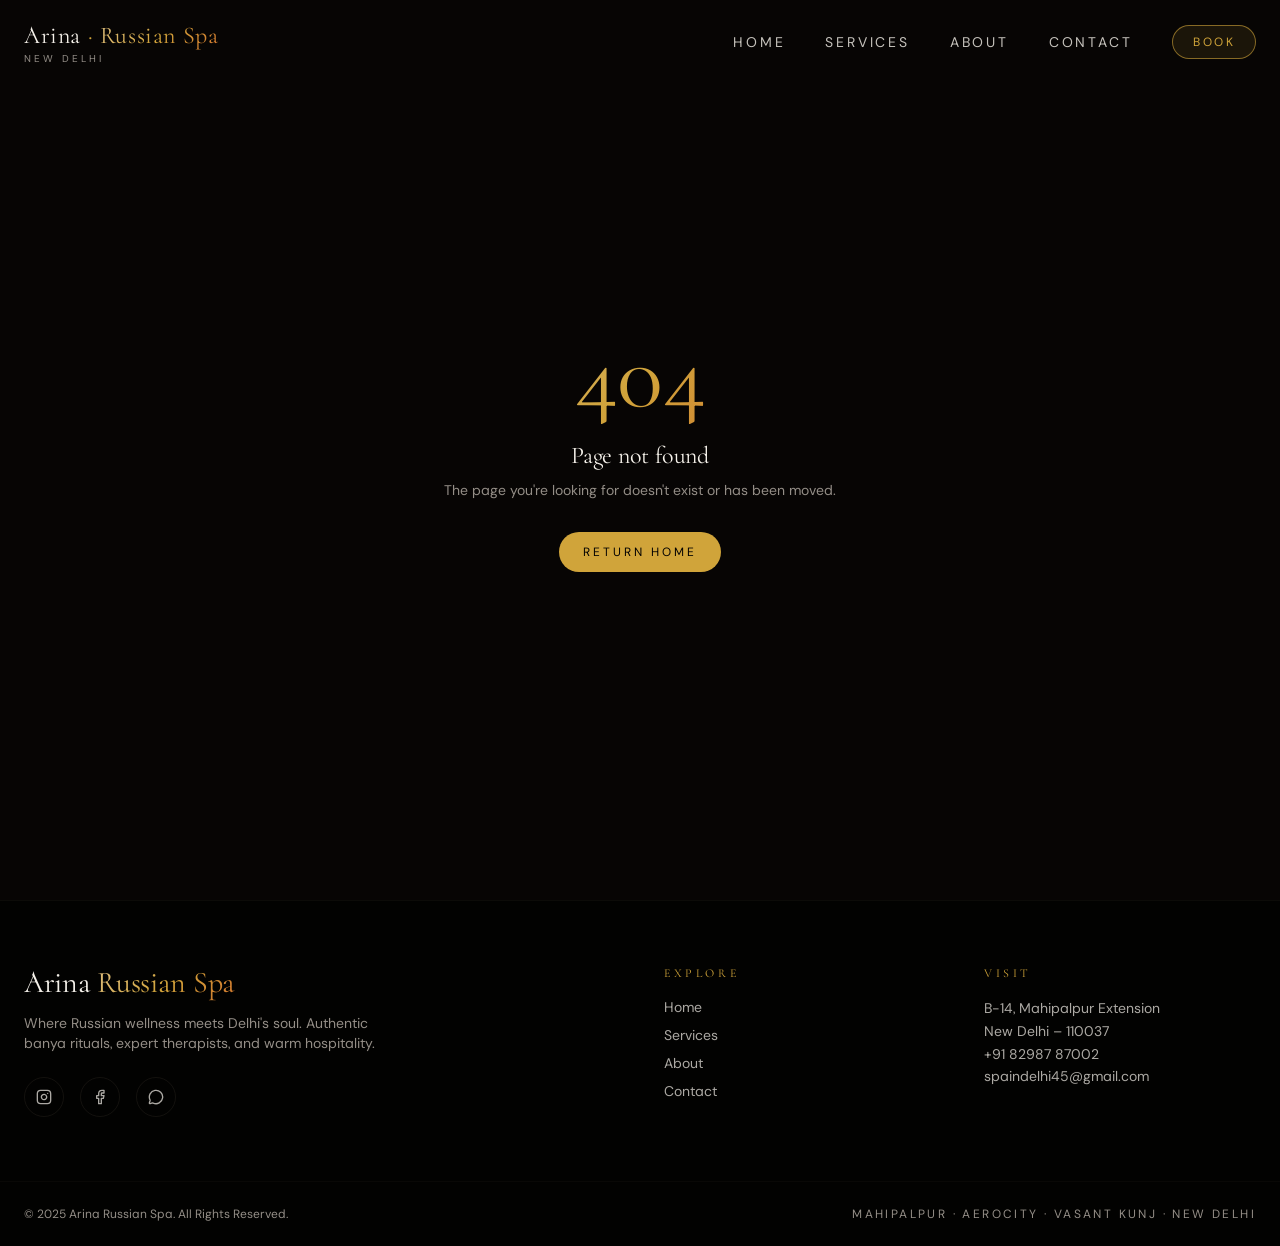
==== index.html @ 62eb3001 "Add files via upload" ====
<!DOCTYPE html>
<html lang="en" className="dark">
  <head>
    <meta charset="UTF-8" />
    <meta name="viewport" content="width=device-width, initial-scale=1.0" />
    <title>Arina Russian Spa | Best Spa in Gurgaon, Delhi, Lajpat Nagar, Aerocity & Mahipalpur</title>
    <meta name="description" content="Arina Russian Spa offers premium relaxation and massage therapy. Visit us for the best spa experience in Gurgaon, Delhi, Lajpat Nagar, Aerocity, and Mahipalpur. Book your session today." />
    <meta name="keywords" content="Spa in Gurgaon, Spa in Delhi, Spa in Lajpat Nagar, Spa in Aerocity, Spa in Mahipalpur, Russian Spa Delhi, Best Spa Gurgaon, Luxury Spa" />
    <meta property="og:title" content="Arina Russian Spa | Best Spa in Gurgaon, Delhi, Lajpat Nagar, Aerocity & Mahipalpur" />
    <meta property="og:description" content="Arina Russian Spa offers premium relaxation and massage therapy. Visit us for the best spa experience in Gurgaon, Delhi, Lajpat Nagar, Aerocity, and Mahipalpur. Book your session today." />
    <meta property="og:url" content="https://arinarussianspa.com" />
    <meta property="og:type" content="website" />
    <link rel="canonical" href="https://arinarussianspa.com/" />
    <meta name="author" content="Arina Russian Spa" />
    <link rel="preconnect" href="https://fonts.googleapis.com" />
    <link rel="preconnect" href="https://fonts.gstatic.com" crossorigin="anonymous" />
    <script type="application/ld+json">
    {
      "@context": "https://schema.org",
      "@type": "DaySpa",
      "name": "Arina Russian Spa",
      "url": "https://arinarussianspa.com",
      "logo": "https://arinarussianspa.com/logo.png",
      "image": "https://arinarussianspa.com/spa-image.jpg",
      "description": "Arina Russian Spa offers premium relaxation and massage therapy. Visit us for the best spa experience in Gurgaon, Delhi, Lajpat Nagar, Aerocity, and Mahipalpur.",
      "telephone": "+91-8298787002",
      "address": {
        "@type": "PostalAddress",
        "streetAddress": "B-14, Mahipalpur Extension",
        "addressLocality": "Mahipalpur",
        "addressRegion": "Delhi",
        "postalCode": "110037",
        "addressCountry": "IN"
      },
      "geo": {
        "@type": "GeoCoordinates",
        "latitude": "28.5476",
        "longitude": "77.1276"
      },
      "openingHours": "Mo-Su 10:00-22:00",
      "priceRange": "₹₹",
      "sameAs": [
        "https://www.facebook.com/arinarussianspa",
        "https://www.instagram.com/arinarussianspa"
      ],
      "areaServed": ["Gurgaon", "Delhi", "Lajpat Nagar", "Aerocity", "Mahipalpur"],
      "serviceType": ["Swedish Massage", "Deep Tissue Massage", "Russian Massage", "Aromatherapy", "Couple Massage"]
    }
    </script>
    <script type="module" crossorigin src="/assets/main--KN8gH71.js"></script>
    <link rel="stylesheet" crossorigin href="/assets/main-CPyEKlVS.css">
  </head>
  <body class="dark">
    <div id="app"></div>
  </body>
</html>
---- assets/main-CPyEKlVS.css ----
@import"https://fonts.googleapis.com/css2?family=Cormorant+Garamond:wght@300;400;500;600;700&family=DM+Sans:wght@300;400;500;600&display=swap";@layer components;@layer properties{@supports (((-webkit-hyphens:none)) and (not (margin-trim:inline))) or ((-moz-orient:inline) and (not (color:rgb(from red r g b)))){*,:before,:after,::backdrop{--tw-translate-x:0;--tw-translate-y:0;--tw-translate-z:0;--tw-rotate-x:initial;--tw-rotate-y:initial;--tw-rotate-z:initial;--tw-skew-x:initial;--tw-skew-y:initial;--tw-space-y-reverse:0;--tw-space-x-reverse:0;--tw-border-style:solid;--tw-gradient-position:initial;--tw-gradient-from:#0000;--tw-gradient-via:#0000;--tw-gradient-to:#0000;--tw-gradient-stops:initial;--tw-gradient-via-stops:initial;--tw-gradient-from-position:0%;--tw-gradient-via-position:50%;--tw-gradient-to-position:100%;--tw-leading:initial;--tw-font-weight:initial;--tw-tracking:initial;--tw-ordinal:initial;--tw-slashed-zero:initial;--tw-numeric-figure:initial;--tw-numeric-spacing:initial;--tw-numeric-fraction:initial;--tw-shadow:0 0 #0000;--tw-shadow-color:initial;--tw-shadow-alpha:100%;--tw-inset-shadow:0 0 #0000;--tw-inset-shadow-color:initial;--tw-inset-shadow-alpha:100%;--tw-ring-color:initial;--tw-ring-shadow:0 0 #0000;--tw-inset-ring-color:initial;--tw-inset-ring-shadow:0 0 #0000;--tw-ring-inset:initial;--tw-ring-offset-width:0px;--tw-ring-offset-color:#fff;--tw-ring-offset-shadow:0 0 #0000;--tw-outline-style:solid;--tw-blur:initial;--tw-brightness:initial;--tw-contrast:initial;--tw-grayscale:initial;--tw-hue-rotate:initial;--tw-invert:initial;--tw-opacity:initial;--tw-saturate:initial;--tw-sepia:initial;--tw-drop-shadow:initial;--tw-drop-shadow-color:initial;--tw-drop-shadow-alpha:100%;--tw-drop-shadow-size:initial;--tw-backdrop-blur:initial;--tw-backdrop-brightness:initial;--tw-backdrop-contrast:initial;--tw-backdrop-grayscale:initial;--tw-backdrop-hue-rotate:initial;--tw-backdrop-invert:initial;--tw-backdrop-opacity:initial;--tw-backdrop-saturate:initial;--tw-backdrop-sepia:initial;--tw-duration:initial;--tw-ease:initial;--tw-content:"";--tw-animation-delay:0s;--tw-animation-direction:normal;--tw-animation-duration:initial;--tw-animation-fill-mode:none;--tw-animation-iteration-count:1;--tw-enter-blur:0;--tw-enter-opacity:1;--tw-enter-rotate:0;--tw-enter-scale:1;--tw-enter-translate-x:0;--tw-enter-translate-y:0;--tw-exit-blur:0;--tw-exit-opacity:1;--tw-exit-rotate:0;--tw-exit-scale:1;--tw-exit-translate-x:0;--tw-exit-translate-y:0}}}@layer theme{:root,:host{--font-sans:"DM Sans", sans-serif;--font-mono:ui-monospace, SFMono-Regular, Menlo, Monaco, Consolas, "Liberation Mono", "Courier New", monospace;--color-black:#000;--spacing:.25rem;--container-xs:20rem;--container-sm:24rem;--container-md:28rem;--container-lg:32rem;--container-xl:36rem;--container-2xl:42rem;--container-3xl:48rem;--container-5xl:64rem;--container-6xl:72rem;--container-7xl:80rem;--text-xs:.75rem;--text-xs--line-height:calc(1 / .75);--text-sm:.875rem;--text-sm--line-height:calc(1.25 / .875);--text-base:1rem;--text-base--line-height: 1.5 ;--text-lg:1.125rem;--text-lg--line-height:calc(1.75 / 1.125);--text-xl:1.25rem;--text-xl--line-height:calc(1.75 / 1.25);--text-2xl:1.5rem;--text-2xl--line-height:calc(2 / 1.5);--text-3xl:1.875rem;--text-3xl--line-height: 1.2 ;--text-4xl:2.25rem;--text-4xl--line-height:calc(2.5 / 2.25);--text-5xl:3rem;--text-5xl--line-height:1;--text-6xl:3.75rem;--text-6xl--line-height:1;--text-7xl:4.5rem;--text-7xl--line-height:1;--text-8xl:6rem;--text-8xl--line-height:1;--font-weight-normal:400;--font-weight-medium:500;--font-weight-semibold:600;--font-weight-bold:700;--tracking-tight:-.025em;--tracking-wide:.025em;--tracking-widest:.1em;--leading-tight:1.25;--leading-snug:1.375;--leading-relaxed:1.625;--ease-in-out:cubic-bezier(.4, 0, .2, 1);--animate-pulse:pulse 2s cubic-bezier(.4, 0, .6, 1) infinite;--blur-md:12px;--blur-xl:24px;--aspect-video:16 / 9;--default-transition-duration:.15s;--default-transition-timing-function:cubic-bezier(.4, 0, .2, 1);--default-font-family:"DM Sans", sans-serif;--default-mono-font-family:var(--font-mono);--font-display:"Cormorant Garamond", serif;--color-background:var(--background);--color-foreground:var(--foreground);--color-border:var(--border)}}@layer base{*,:after,:before,::backdrop{box-sizing:border-box;border:0 solid;margin:0;padding:0}::file-selector-button{box-sizing:border-box;border:0 solid;margin:0;padding:0}html,:host{-webkit-text-size-adjust:100%;tab-size:4;line-height:1.5;font-family:var(--default-font-family,ui-sans-serif, system-ui, sans-serif, "Apple Color Emoji", "Segoe UI Emoji", "Segoe UI Symbol", "Noto Color Emoji");font-feature-settings:var(--default-font-feature-settings,normal);font-variation-settings:var(--default-font-variation-settings,normal);-webkit-tap-highlight-color:transparent}hr{height:0;color:inherit;border-top-width:1px}abbr:where([title]){-webkit-text-decoration:underline dotted;text-decoration:underline dotted}h1,h2,h3,h4,h5,h6{font-size:inherit;font-weight:inherit}a{color:inherit;-webkit-text-decoration:inherit;text-decoration:inherit}b,strong{font-weight:bolder}code,kbd,samp,pre{font-family:var(--default-mono-font-family,ui-monospace, SFMono-Regular, Menlo, Monaco, Consolas, "Liberation Mono", "Courier New", monospace);font-feature-settings:var(--default-mono-font-feature-settings,normal);font-variation-settings:var(--default-mono-font-variation-settings,normal);font-size:1em}small{font-size:80%}sub,sup{vertical-align:baseline;font-size:75%;line-height:0;position:relative}sub{bottom:-.25em}sup{top:-.5em}table{text-indent:0;border-color:inherit;border-collapse:collapse}:-moz-focusring{outline:auto}progress{vertical-align:baseline}summary{display:list-item}ol,ul,menu{list-style:none}img,svg,video,canvas,audio,iframe,embed,object{vertical-align:middle;display:block}img,video{max-width:100%;height:auto}button,input,select,optgroup,textarea{font:inherit;font-feature-settings:inherit;font-variation-settings:inherit;letter-spacing:inherit;color:inherit;opacity:1;background-color:#0000;border-radius:0}::file-selector-button{font:inherit;font-feature-settings:inherit;font-variation-settings:inherit;letter-spacing:inherit;color:inherit;opacity:1;background-color:#0000;border-radius:0}:where(select:is([multiple],[size])) optgroup{font-weight:bolder}:where(select:is([multiple],[size])) optgroup option{padding-inline-start:20px}::file-selector-button{margin-inline-end:4px}::placeholder{opacity:1}@supports (not ((-webkit-appearance:-apple-pay-button))) or (contain-intrinsic-size:1px){::placeholder{color:currentColor}@supports (color:color-mix(in lab,red,red)){::placeholder{color:color-mix(in oklab,currentcolor 50%,transparent)}}}textarea{resize:vertical}::-webkit-search-decoration{-webkit-appearance:none}::-webkit-date-and-time-value{min-height:1lh;text-align:inherit}::-webkit-datetime-edit{display:inline-flex}::-webkit-datetime-edit-fields-wrapper{padding:0}::-webkit-datetime-edit{padding-block:0}::-webkit-datetime-edit-year-field{padding-block:0}::-webkit-datetime-edit-month-field{padding-block:0}::-webkit-datetime-edit-day-field{padding-block:0}::-webkit-datetime-edit-hour-field{padding-block:0}::-webkit-datetime-edit-minute-field{padding-block:0}::-webkit-datetime-edit-second-field{padding-block:0}::-webkit-datetime-edit-millisecond-field{padding-block:0}::-webkit-datetime-edit-meridiem-field{padding-block:0}::-webkit-calendar-picker-indicator{line-height:1}:-moz-ui-invalid{box-shadow:none}button,input:where([type=button],[type=reset],[type=submit]){appearance:button}::file-selector-button{appearance:button}::-webkit-inner-spin-button{height:auto}::-webkit-outer-spin-button{height:auto}[hidden]:where(:not([hidden=until-found])){display:none!important}*{border-color:var(--color-border)}html{scroll-behavior:smooth}body{background-color:var(--color-background);color:var(--color-foreground);font-family:var(--font-sans);font-feature-settings:"ss01","ss02";-webkit-font-smoothing:antialiased}h1,h2,h3,h4,h5,h6{font-family:var(--font-display);letter-spacing:-.01em;font-weight:400}}@layer utilities{.pointer-events-none{pointer-events:none}.invisible{visibility:hidden}.sr-only{clip-path:inset(50%);white-space:nowrap;border-width:0;width:1px;height:1px;margin:-1px;padding:0;position:absolute;overflow:hidden}.absolute{position:absolute}.fixed{position:fixed}.relative{position:relative}.inset-0{inset:calc(var(--spacing) * 0)}.inset-x-0{inset-inline:calc(var(--spacing) * 0)}.inset-y-0{inset-block:calc(var(--spacing) * 0)}.start{inset-inline-start:var(--spacing)}.-top-12{top:calc(var(--spacing) * -12)}.top-0{top:calc(var(--spacing) * 0)}.top-1\.5{top:calc(var(--spacing) * 1.5)}.top-1\/2{top:50%}.top-3\.5{top:calc(var(--spacing) * 3.5)}.top-4{top:calc(var(--spacing) * 4)}.top-\[1px\]{top:1px}.top-\[50\%\]{top:50%}.top-\[60\%\]{top:60%}.top-full{top:100%}.-right-6{right:calc(var(--spacing) * -6)}.-right-12{right:calc(var(--spacing) * -12)}.right-0{right:calc(var(--spacing) * 0)}.right-1{right:calc(var(--spacing) * 1)}.right-2{right:calc(var(--spacing) * 2)}.right-3{right:calc(var(--spacing) * 3)}.right-4{right:calc(var(--spacing) * 4)}.-bottom-6{bottom:calc(var(--spacing) * -6)}.-bottom-12{bottom:calc(var(--spacing) * -12)}.bottom-0{bottom:calc(var(--spacing) * 0)}.bottom-8{bottom:calc(var(--spacing) * 8)}.-left-12{left:calc(var(--spacing) * -12)}.left-0{left:calc(var(--spacing) * 0)}.left-1\/2{left:50%}.left-2{left:calc(var(--spacing) * 2)}.left-\[50\%\]{left:50%}.z-10{z-index:10}.z-20{z-index:20}.z-50{z-index:50}.z-\[1\]{z-index:1}.z-\[60\]{z-index:60}.-mx-1{margin-inline:calc(var(--spacing) * -1)}.-mx-6{margin-inline:calc(var(--spacing) * -6)}.mx-2{margin-inline:calc(var(--spacing) * 2)}.mx-3\.5{margin-inline:calc(var(--spacing) * 3.5)}.mx-auto{margin-inline:auto}.my-0\.5{margin-block:calc(var(--spacing) * .5)}.my-1{margin-block:calc(var(--spacing) * 1)}.-mt-4{margin-top:calc(var(--spacing) * -4)}.mt-0\.5{margin-top:calc(var(--spacing) * .5)}.mt-1{margin-top:calc(var(--spacing) * 1)}.mt-1\.5{margin-top:calc(var(--spacing) * 1.5)}.mt-2{margin-top:calc(var(--spacing) * 2)}.mt-3{margin-top:calc(var(--spacing) * 3)}.mt-4{margin-top:calc(var(--spacing) * 4)}.mt-5{margin-top:calc(var(--spacing) * 5)}.mt-6{margin-top:calc(var(--spacing) * 6)}.mt-8{margin-top:calc(var(--spacing) * 8)}.mt-10{margin-top:calc(var(--spacing) * 10)}.mt-16{margin-top:calc(var(--spacing) * 16)}.mt-20{margin-top:calc(var(--spacing) * 20)}.mt-24{margin-top:calc(var(--spacing) * 24)}.mt-auto{margin-top:auto}.mr-2{margin-right:calc(var(--spacing) * 2)}.mb-1{margin-bottom:calc(var(--spacing) * 1)}.mb-2{margin-bottom:calc(var(--spacing) * 2)}.mb-4{margin-bottom:calc(var(--spacing) * 4)}.mb-6{margin-bottom:calc(var(--spacing) * 6)}.-ml-4{margin-left:calc(var(--spacing) * -4)}.ml-1{margin-left:calc(var(--spacing) * 1)}.ml-auto{margin-left:auto}.block{display:block}.flex{display:flex}.grid{display:grid}.hidden{display:none}.inline-flex{display:inline-flex}.table{display:table}.aspect-square{aspect-ratio:1}.aspect-video{aspect-ratio:var(--aspect-video)}.size-\(--cell-size\){width:var(--cell-size);height:var(--cell-size)}.size-4{width:calc(var(--spacing) * 4);height:calc(var(--spacing) * 4)}.h-\(--cell-size\){height:var(--cell-size)}.h-1\.5{height:calc(var(--spacing) * 1.5)}.h-2{height:calc(var(--spacing) * 2)}.h-2\.5{height:calc(var(--spacing) * 2.5)}.h-3{height:calc(var(--spacing) * 3)}.h-3\.5{height:calc(var(--spacing) * 3.5)}.h-4{height:calc(var(--spacing) * 4)}.h-5{height:calc(var(--spacing) * 5)}.h-7{height:calc(var(--spacing) * 7)}.h-8{height:calc(var(--spacing) * 8)}.h-9{height:calc(var(--spacing) * 9)}.h-10{height:calc(var(--spacing) * 10)}.h-12{height:calc(var(--spacing) * 12)}.h-14{height:calc(var(--spacing) * 14)}.h-16{height:calc(var(--spacing) * 16)}.h-\[1px\]{height:1px}.h-\[2px\]{height:2px}.h-\[640px\]{height:640px}.h-\[var\(--radix-navigation-menu-viewport-height\)\]{height:var(--radix-navigation-menu-viewport-height)}.h-\[var\(--radix-select-trigger-height\)\]{height:var(--radix-select-trigger-height)}.h-auto{height:auto}.h-full{height:100%}.h-px{height:1px}.h-svh{height:100svh}.max-h-\(--radix-context-menu-content-available-height\){max-height:var(--radix-context-menu-content-available-height)}.max-h-\(--radix-select-content-available-height\){max-height:var(--radix-select-content-available-height)}.max-h-40{max-height:calc(var(--spacing) * 40)}.max-h-\[300px\]{max-height:300px}.max-h-\[var\(--radix-dropdown-menu-content-available-height\)\]{max-height:var(--radix-dropdown-menu-content-available-height)}.min-h-0{min-height:calc(var(--spacing) * 0)}.min-h-\[60px\]{min-height:60px}.min-h-\[320px\]{min-height:320px}.min-h-screen{min-height:100vh}.min-h-svh{min-height:100svh}.w-\(--cell-size\){width:var(--cell-size)}.w-\(--sidebar-width\){width:var(--sidebar-width)}.w-0{width:calc(var(--spacing) * 0)}.w-1{width:calc(var(--spacing) * 1)}.w-2{width:calc(var(--spacing) * 2)}.w-2\.5{width:calc(var(--spacing) * 2.5)}.w-3{width:calc(var(--spacing) * 3)}.w-3\.5{width:calc(var(--spacing) * 3.5)}.w-3\/4{width:75%}.w-4{width:calc(var(--spacing) * 4)}.w-5{width:calc(var(--spacing) * 5)}.w-7{width:calc(var(--spacing) * 7)}.w-8{width:calc(var(--spacing) * 8)}.w-9{width:calc(var(--spacing) * 9)}.w-10{width:calc(var(--spacing) * 10)}.w-12{width:calc(var(--spacing) * 12)}.w-14{width:calc(var(--spacing) * 14)}.w-16{width:calc(var(--spacing) * 16)}.w-32{width:calc(var(--spacing) * 32)}.w-64{width:calc(var(--spacing) * 64)}.w-72{width:calc(var(--spacing) * 72)}.w-\[1px\]{width:1px}.w-\[85vw\]{width:85vw}.w-\[100px\]{width:100px}.w-auto{width:auto}.w-fit{width:fit-content}.w-full{width:100%}.w-max{width:max-content}.w-px{width:1px}.max-w-\(--skeleton-width\){max-width:var(--skeleton-width)}.max-w-2xl{max-width:var(--container-2xl)}.max-w-3xl{max-width:var(--container-3xl)}.max-w-5xl{max-width:var(--container-5xl)}.max-w-6xl{max-width:var(--container-6xl)}.max-w-7xl{max-width:var(--container-7xl)}.max-w-lg{max-width:var(--container-lg)}.max-w-max{max-width:max-content}.max-w-md{max-width:var(--container-md)}.max-w-sm{max-width:var(--container-sm)}.max-w-xl{max-width:var(--container-xl)}.max-w-xs{max-width:var(--container-xs)}.min-w-\(--cell-size\){min-width:var(--cell-size)}.min-w-0{min-width:calc(var(--spacing) * 0)}.min-w-5{min-width:calc(var(--spacing) * 5)}.min-w-8{min-width:calc(var(--spacing) * 8)}.min-w-9{min-width:calc(var(--spacing) * 9)}.min-w-10{min-width:calc(var(--spacing) * 10)}.min-w-\[8rem\]{min-width:8rem}.min-w-\[12rem\]{min-width:12rem}.min-w-\[var\(--radix-select-trigger-width\)\]{min-width:var(--radix-select-trigger-width)}.flex-1{flex:1}.shrink-0{flex-shrink:0}.grow{flex-grow:1}.grow-0{flex-grow:0}.basis-full{flex-basis:100%}.caption-bottom{caption-side:bottom}.border-collapse{border-collapse:collapse}.origin-\(--radix-context-menu-content-transform-origin\){transform-origin:var(--radix-context-menu-content-transform-origin)}.origin-\(--radix-dropdown-menu-content-transform-origin\){transform-origin:var(--radix-dropdown-menu-content-transform-origin)}.origin-\(--radix-hover-card-content-transform-origin\){transform-origin:var(--radix-hover-card-content-transform-origin)}.origin-\(--radix-menubar-content-transform-origin\){transform-origin:var(--radix-menubar-content-transform-origin)}.origin-\(--radix-popover-content-transform-origin\){transform-origin:var(--radix-popover-content-transform-origin)}.origin-\(--radix-select-content-transform-origin\){transform-origin:var(--radix-select-content-transform-origin)}.origin-\(--radix-tooltip-content-transform-origin\){transform-origin:var(--radix-tooltip-content-transform-origin)}.origin-left{transform-origin:0}.-translate-x-1\/2{--tw-translate-x: -50% ;translate:var(--tw-translate-x) var(--tw-translate-y)}.-translate-x-px{--tw-translate-x:-1px;translate:var(--tw-translate-x) var(--tw-translate-y)}.translate-x-\[-50\%\]{--tw-translate-x:-50%;translate:var(--tw-translate-x) var(--tw-translate-y)}.translate-x-px{--tw-translate-x:1px;translate:var(--tw-translate-x) var(--tw-translate-y)}.-translate-y-1\/2{--tw-translate-y: -50% ;translate:var(--tw-translate-x) var(--tw-translate-y)}.translate-y-\[-50\%\]{--tw-translate-y:-50%;translate:var(--tw-translate-x) var(--tw-translate-y)}.rotate-45{rotate:45deg}.rotate-90{rotate:90deg}.transform{transform:var(--tw-rotate-x,) var(--tw-rotate-y,) var(--tw-rotate-z,) var(--tw-skew-x,) var(--tw-skew-y,)}.animate-\[fade-in_0\.9s_ease-out\]{animation:.9s ease-out fade-in}.animate-\[fade-in_1\.1s_ease-out_0\.3s_both\]{animation:1.1s ease-out .3s both fade-in}.animate-\[fade-in_1\.2s_ease-out_1\.1s_both\]{animation:1.2s ease-out 1.1s both fade-in}.animate-\[fade-in_1\.2s_ease-out_1s_both\]{animation:1.2s ease-out 1s both fade-in}.animate-\[fade-in_1s_ease-out_0\.1s_both\]{animation:1s ease-out .1s both fade-in}.animate-\[fade-in_1s_ease-out_0\.5s_both\]{animation:1s ease-out .5s both fade-in}.animate-\[fade-in_1s_ease-out_0\.6s_both\]{animation:1s ease-out .6s both fade-in}.animate-\[fade-in_1s_ease-out_0\.8s_both\]{animation:1s ease-out .8s both fade-in}.animate-\[fade-in_2s_ease-out_1\.2s_both\]{animation:2s ease-out 1.2s both fade-in}.animate-caret-blink{animation:1.25s ease-out infinite caret-blink}.animate-in{animation:enter var(--tw-animation-duration,var(--tw-duration,.15s))var(--tw-ease,ease)var(--tw-animation-delay,0s)var(--tw-animation-iteration-count,1)var(--tw-animation-direction,normal)var(--tw-animation-fill-mode,none)}.animate-pulse{animation:var(--animate-pulse)}.cursor-default{cursor:default}.cursor-pointer{cursor:pointer}.touch-none{touch-action:none}.list-none{list-style-type:none}.grid-cols-3{grid-template-columns:repeat(3,minmax(0,1fr))}.flex-col{flex-direction:column}.flex-col-reverse{flex-direction:column-reverse}.flex-row{flex-direction:row}.flex-wrap{flex-wrap:wrap}.place-content-center{place-content:center}.items-center{align-items:center}.items-end{align-items:flex-end}.items-start{align-items:flex-start}.items-stretch{align-items:stretch}.justify-between{justify-content:space-between}.justify-center{justify-content:center}.gap-1{gap:calc(var(--spacing) * 1)}.gap-1\.5{gap:calc(var(--spacing) * 1.5)}.gap-2{gap:calc(var(--spacing) * 2)}.gap-3{gap:calc(var(--spacing) * 3)}.gap-4{gap:calc(var(--spacing) * 4)}.gap-5{gap:calc(var(--spacing) * 5)}.gap-6{gap:calc(var(--spacing) * 6)}.gap-8{gap:calc(var(--spacing) * 8)}.gap-10{gap:calc(var(--spacing) * 10)}.gap-12{gap:calc(var(--spacing) * 12)}.gap-16{gap:calc(var(--spacing) * 16)}.gap-px{gap:1px}:where(.space-y-1\.5>:not(:last-child)){--tw-space-y-reverse:0;margin-block-start:calc(calc(var(--spacing) * 1.5) * var(--tw-space-y-reverse));margin-block-end:calc(calc(var(--spacing) * 1.5) * calc(1 - var(--tw-space-y-reverse)))}:where(.space-y-2>:not(:last-child)){--tw-space-y-reverse:0;margin-block-start:calc(calc(var(--spacing) * 2) * var(--tw-space-y-reverse));margin-block-end:calc(calc(var(--spacing) * 2) * calc(1 - var(--tw-space-y-reverse)))}:where(.space-y-4>:not(:last-child)){--tw-space-y-reverse:0;margin-block-start:calc(calc(var(--spacing) * 4) * var(--tw-space-y-reverse));margin-block-end:calc(calc(var(--spacing) * 4) * calc(1 - var(--tw-space-y-reverse)))}:where(.space-y-5>:not(:last-child)){--tw-space-y-reverse:0;margin-block-start:calc(calc(var(--spacing) * 5) * var(--tw-space-y-reverse));margin-block-end:calc(calc(var(--spacing) * 5) * calc(1 - var(--tw-space-y-reverse)))}:where(.space-x-1>:not(:last-child)){--tw-space-x-reverse:0;margin-inline-start:calc(calc(var(--spacing) * 1) * var(--tw-space-x-reverse));margin-inline-end:calc(calc(var(--spacing) * 1) * calc(1 - var(--tw-space-x-reverse)))}.overflow-auto{overflow:auto}.overflow-hidden{overflow:hidden}.overflow-x-auto{overflow-x:auto}.overflow-x-hidden{overflow-x:hidden}.overflow-y-auto{overflow-y:auto}.rounded-\[2px\]{border-radius:2px}.rounded-\[inherit\]{border-radius:inherit}.rounded-full{border-radius:3.40282e38px}.rounded-lg{border-radius:var(--radius)}.rounded-md{border-radius:calc(var(--radius) - 2px)}.rounded-none{border-radius:0}.rounded-sm{border-radius:calc(var(--radius) - 4px)}.rounded-xl{border-radius:calc(var(--radius) + 4px)}.rounded-t-\[10px\]{border-top-left-radius:10px;border-top-right-radius:10px}.rounded-l-md{border-top-left-radius:calc(var(--radius) - 2px);border-bottom-left-radius:calc(var(--radius) - 2px)}.rounded-tl-sm{border-top-left-radius:calc(var(--radius) - 4px)}.rounded-r-md{border-top-right-radius:calc(var(--radius) - 2px);border-bottom-right-radius:calc(var(--radius) - 2px)}.border{border-style:var(--tw-border-style);border-width:1px}.border-2{border-style:var(--tw-border-style);border-width:2px}.border-\[1\.5px\]{border-style:var(--tw-border-style);border-width:1.5px}.border-y{border-block-style:var(--tw-border-style);border-block-width:1px}.border-t{border-top-style:var(--tw-border-style);border-top-width:1px}.border-r{border-right-style:var(--tw-border-style);border-right-width:1px}.border-b{border-bottom-style:var(--tw-border-style);border-bottom-width:1px}.border-l{border-left-style:var(--tw-border-style);border-left-width:1px}.border-dashed{--tw-border-style:dashed;border-style:dashed}.border-\(--color-border\){border-color:var(--color-border)}.border-border,.border-border\/40{border-color:var(--border)}@supports (color:color-mix(in lab,red,red)){.border-border\/40{border-color:color-mix(in oklab,var(--border) 40%,transparent)}}.border-border\/50{border-color:var(--border)}@supports (color:color-mix(in lab,red,red)){.border-border\/50{border-color:color-mix(in oklab,var(--border) 50%,transparent)}}.border-border\/60{border-color:var(--border)}@supports (color:color-mix(in lab,red,red)){.border-border\/60{border-color:color-mix(in oklab,var(--border) 60%,transparent)}}.border-destructive\/50{border-color:var(--destructive)}@supports (color:color-mix(in lab,red,red)){.border-destructive\/50{border-color:color-mix(in oklab,var(--destructive) 50%,transparent)}}.border-gold,.border-gold\/30{border-color:var(--gold)}@supports (color:color-mix(in lab,red,red)){.border-gold\/30{border-color:color-mix(in oklab,var(--gold) 30%,transparent)}}.border-gold\/40{border-color:var(--gold)}@supports (color:color-mix(in lab,red,red)){.border-gold\/40{border-color:color-mix(in oklab,var(--gold) 40%,transparent)}}.border-gold\/50{border-color:var(--gold)}@supports (color:color-mix(in lab,red,red)){.border-gold\/50{border-color:color-mix(in oklab,var(--gold) 50%,transparent)}}.border-gold\/60{border-color:var(--gold)}@supports (color:color-mix(in lab,red,red)){.border-gold\/60{border-color:color-mix(in oklab,var(--gold) 60%,transparent)}}.border-input{border-color:var(--input)}.border-primary,.border-primary\/50{border-color:var(--primary)}@supports (color:color-mix(in lab,red,red)){.border-primary\/50{border-color:color-mix(in oklab,var(--primary) 50%,transparent)}}.border-transparent{border-color:#0000}.border-t-transparent{border-top-color:#0000}.border-l-transparent{border-left-color:#0000}.bg-\(--color-bg\){background-color:var(--color-bg)}.bg-\[\#25D366\]{background-color:#25d366}.bg-accent{background-color:var(--accent)}.bg-background,.bg-background\/40{background-color:var(--background)}@supports (color:color-mix(in lab,red,red)){.bg-background\/40{background-color:color-mix(in oklab,var(--background) 40%,transparent)}}.bg-background\/50{background-color:var(--background)}@supports (color:color-mix(in lab,red,red)){.bg-background\/50{background-color:color-mix(in oklab,var(--background) 50%,transparent)}}.bg-background\/70{background-color:var(--background)}@supports (color:color-mix(in lab,red,red)){.bg-background\/70{background-color:color-mix(in oklab,var(--background) 70%,transparent)}}.bg-background\/95{background-color:var(--background)}@supports (color:color-mix(in lab,red,red)){.bg-background\/95{background-color:color-mix(in oklab,var(--background) 95%,transparent)}}.bg-black\/80{background-color:#000c}@supports (color:color-mix(in lab,red,red)){.bg-black\/80{background-color:color-mix(in oklab,var(--color-black) 80%,transparent)}}.bg-border,.bg-border\/60{background-color:var(--border)}@supports (color:color-mix(in lab,red,red)){.bg-border\/60{background-color:color-mix(in oklab,var(--border) 60%,transparent)}}.bg-card{background-color:var(--card)}.bg-destructive,.bg-destructive\/10{background-color:var(--destructive)}@supports (color:color-mix(in lab,red,red)){.bg-destructive\/10{background-color:color-mix(in oklab,var(--destructive) 10%,transparent)}}.bg-foreground{background-color:var(--foreground)}.bg-gold,.bg-gold\/10{background-color:var(--gold)}@supports (color:color-mix(in lab,red,red)){.bg-gold\/10{background-color:color-mix(in oklab,var(--gold) 10%,transparent)}}.bg-muted,.bg-muted\/50{background-color:var(--muted)}@supports (color:color-mix(in lab,red,red)){.bg-muted\/50{background-color:color-mix(in oklab,var(--muted) 50%,transparent)}}.bg-onyx{background-color:var(--onyx)}.bg-popover{background-color:var(--popover)}.bg-primary,.bg-primary\/10{background-color:var(--primary)}@supports (color:color-mix(in lab,red,red)){.bg-primary\/10{background-color:color-mix(in oklab,var(--primary) 10%,transparent)}}.bg-primary\/20{background-color:var(--primary)}@supports (color:color-mix(in lab,red,red)){.bg-primary\/20{background-color:color-mix(in oklab,var(--primary) 20%,transparent)}}.bg-secondary{background-color:var(--secondary)}.bg-transparent{background-color:#0000}.bg-gradient-to-b{--tw-gradient-position:to bottom in oklab;background-image:linear-gradient(var(--tw-gradient-stops))}.bg-gradient-to-r{--tw-gradient-position:to right in oklab;background-image:linear-gradient(var(--tw-gradient-stops))}.bg-gradient-to-t{--tw-gradient-position:to top in oklab;background-image:linear-gradient(var(--tw-gradient-stops))}.from-background\/80{--tw-gradient-from:var(--background)}@supports (color:color-mix(in lab,red,red)){.from-background\/80{--tw-gradient-from:color-mix(in oklab, var(--background) 80%, transparent)}}.from-background\/80{--tw-gradient-stops:var(--tw-gradient-via-stops,var(--tw-gradient-position), var(--tw-gradient-from) var(--tw-gradient-from-position), var(--tw-gradient-to) var(--tw-gradient-to-position))}.from-gold{--tw-gradient-from:var(--gold);--tw-gradient-stops:var(--tw-gradient-via-stops,var(--tw-gradient-position), var(--tw-gradient-from) var(--tw-gradient-from-position), var(--tw-gradient-to) var(--tw-gradient-to-position))}.from-onyx{--tw-gradient-from:var(--onyx);--tw-gradient-stops:var(--tw-gradient-via-stops,var(--tw-gradient-position), var(--tw-gradient-from) var(--tw-gradient-from-position), var(--tw-gradient-to) var(--tw-gradient-to-position))}.from-onyx\/80{--tw-gradient-from:var(--onyx)}@supports (color:color-mix(in lab,red,red)){.from-onyx\/80{--tw-gradient-from:color-mix(in oklab, var(--onyx) 80%, transparent)}}.from-onyx\/80{--tw-gradient-stops:var(--tw-gradient-via-stops,var(--tw-gradient-position), var(--tw-gradient-from) var(--tw-gradient-from-position), var(--tw-gradient-to) var(--tw-gradient-to-position))}.from-onyx\/85{--tw-gradient-from:var(--onyx)}@supports (color:color-mix(in lab,red,red)){.from-onyx\/85{--tw-gradient-from:color-mix(in oklab, var(--onyx) 85%, transparent)}}.from-onyx\/85{--tw-gradient-stops:var(--tw-gradient-via-stops,var(--tw-gradient-position), var(--tw-gradient-from) var(--tw-gradient-from-position), var(--tw-gradient-to) var(--tw-gradient-to-position))}.from-transparent{--tw-gradient-from:transparent;--tw-gradient-stops:var(--tw-gradient-via-stops,var(--tw-gradient-position), var(--tw-gradient-from) var(--tw-gradient-from-position), var(--tw-gradient-to) var(--tw-gradient-to-position))}.via-\[var\(--gold\)\]{--tw-gradient-via:var(--gold);--tw-gradient-via-stops:var(--tw-gradient-position), var(--tw-gradient-from) var(--tw-gradient-from-position), var(--tw-gradient-via) var(--tw-gradient-via-position), var(--tw-gradient-to) var(--tw-gradient-to-position);--tw-gradient-stops:var(--tw-gradient-via-stops)}.via-gold\/60{--tw-gradient-via:var(--gold)}@supports (color:color-mix(in lab,red,red)){.via-gold\/60{--tw-gradient-via:color-mix(in oklab, var(--gold) 60%, transparent)}}.via-gold\/60{--tw-gradient-via-stops:var(--tw-gradient-position), var(--tw-gradient-from) var(--tw-gradient-from-position), var(--tw-gradient-via) var(--tw-gradient-via-position), var(--tw-gradient-to) var(--tw-gradient-to-position);--tw-gradient-stops:var(--tw-gradient-via-stops)}.via-onyx\/55{--tw-gradient-via:var(--onyx)}@supports (color:color-mix(in lab,red,red)){.via-onyx\/55{--tw-gradient-via:color-mix(in oklab, var(--onyx) 55%, transparent)}}.via-onyx\/55{--tw-gradient-via-stops:var(--tw-gradient-position), var(--tw-gradient-from) var(--tw-gradient-from-position), var(--tw-gradient-via) var(--tw-gradient-via-position), var(--tw-gradient-to) var(--tw-gradient-to-position);--tw-gradient-stops:var(--tw-gradient-via-stops)}.via-onyx\/85{--tw-gradient-via:var(--onyx)}@supports (color:color-mix(in lab,red,red)){.via-onyx\/85{--tw-gradient-via:color-mix(in oklab, var(--onyx) 85%, transparent)}}.via-onyx\/85{--tw-gradient-via-stops:var(--tw-gradient-position), var(--tw-gradient-from) var(--tw-gradient-from-position), var(--tw-gradient-via) var(--tw-gradient-via-position), var(--tw-gradient-to) var(--tw-gradient-to-position);--tw-gradient-stops:var(--tw-gradient-via-stops)}.via-transparent{--tw-gradient-via:transparent;--tw-gradient-via-stops:var(--tw-gradient-position), var(--tw-gradient-from) var(--tw-gradient-from-position), var(--tw-gradient-via) var(--tw-gradient-via-position), var(--tw-gradient-to) var(--tw-gradient-to-position);--tw-gradient-stops:var(--tw-gradient-via-stops)}.to-\[var\(--gold-soft\)\]{--tw-gradient-to:var(--gold-soft);--tw-gradient-stops:var(--tw-gradient-via-stops,var(--tw-gradient-position), var(--tw-gradient-from) var(--tw-gradient-from-position), var(--tw-gradient-to) var(--tw-gradient-to-position))}.to-gold\/60{--tw-gradient-to:var(--gold)}@supports (color:color-mix(in lab,red,red)){.to-gold\/60{--tw-gradient-to:color-mix(in oklab, var(--gold) 60%, transparent)}}.to-gold\/60{--tw-gradient-stops:var(--tw-gradient-via-stops,var(--tw-gradient-position), var(--tw-gradient-from) var(--tw-gradient-from-position), var(--tw-gradient-to) var(--tw-gradient-to-position))}.to-onyx{--tw-gradient-to:var(--onyx);--tw-gradient-stops:var(--tw-gradient-via-stops,var(--tw-gradient-position), var(--tw-gradient-from) var(--tw-gradient-from-position), var(--tw-gradient-to) var(--tw-gradient-to-position))}.to-onyx\/40{--tw-gradient-to:var(--onyx)}@supports (color:color-mix(in lab,red,red)){.to-onyx\/40{--tw-gradient-to:color-mix(in oklab, var(--onyx) 40%, transparent)}}.to-onyx\/40{--tw-gradient-stops:var(--tw-gradient-via-stops,var(--tw-gradient-position), var(--tw-gradient-from) var(--tw-gradient-from-position), var(--tw-gradient-to) var(--tw-gradient-to-position))}.to-transparent{--tw-gradient-to:transparent;--tw-gradient-stops:var(--tw-gradient-via-stops,var(--tw-gradient-position), var(--tw-gradient-from) var(--tw-gradient-from-position), var(--tw-gradient-to) var(--tw-gradient-to-position))}.fill-current{fill:currentColor}.fill-gold{fill:var(--gold)}.fill-primary{fill:var(--primary)}.object-cover{object-fit:cover}.p-0{padding:calc(var(--spacing) * 0)}.p-1{padding:calc(var(--spacing) * 1)}.p-2{padding:calc(var(--spacing) * 2)}.p-3{padding:calc(var(--spacing) * 3)}.p-4{padding:calc(var(--spacing) * 4)}.p-6{padding:calc(var(--spacing) * 6)}.p-8{padding:calc(var(--spacing) * 8)}.p-10{padding:calc(var(--spacing) * 10)}.p-\[1px\]{padding:1px}.px-\(--cell-size\){padding-inline:var(--cell-size)}.px-1{padding-inline:calc(var(--spacing) * 1)}.px-1\.5{padding-inline:calc(var(--spacing) * 1.5)}.px-2{padding-inline:calc(var(--spacing) * 2)}.px-2\.5{padding-inline:calc(var(--spacing) * 2.5)}.px-3{padding-inline:calc(var(--spacing) * 3)}.px-4{padding-inline:calc(var(--spacing) * 4)}.px-5{padding-inline:calc(var(--spacing) * 5)}.px-6{padding-inline:calc(var(--spacing) * 6)}.px-8{padding-inline:calc(var(--spacing) * 8)}.py-0\.5{padding-block:calc(var(--spacing) * .5)}.py-1{padding-block:calc(var(--spacing) * 1)}.py-1\.5{padding-block:calc(var(--spacing) * 1.5)}.py-2{padding-block:calc(var(--spacing) * 2)}.py-3{padding-block:calc(var(--spacing) * 3)}.py-4{padding-block:calc(var(--spacing) * 4)}.py-5{padding-block:calc(var(--spacing) * 5)}.py-6{padding-block:calc(var(--spacing) * 6)}.py-16{padding-block:calc(var(--spacing) * 16)}.py-28{padding-block:calc(var(--spacing) * 28)}.pt-0{padding-top:calc(var(--spacing) * 0)}.pt-3{padding-top:calc(var(--spacing) * 3)}.pt-4{padding-top:calc(var(--spacing) * 4)}.pt-5{padding-top:calc(var(--spacing) * 5)}.pt-32{padding-top:calc(var(--spacing) * 32)}.pt-40{padding-top:calc(var(--spacing) * 40)}.pr-1{padding-right:calc(var(--spacing) * 1)}.pr-2{padding-right:calc(var(--spacing) * 2)}.pr-2\.5{padding-right:calc(var(--spacing) * 2.5)}.pr-8{padding-right:calc(var(--spacing) * 8)}.pb-3{padding-bottom:calc(var(--spacing) * 3)}.pb-4{padding-bottom:calc(var(--spacing) * 4)}.pb-6{padding-bottom:calc(var(--spacing) * 6)}.pb-12{padding-bottom:calc(var(--spacing) * 12)}.pb-20{padding-bottom:calc(var(--spacing) * 20)}.pl-2{padding-left:calc(var(--spacing) * 2)}.pl-2\.5{padding-left:calc(var(--spacing) * 2.5)}.pl-4{padding-left:calc(var(--spacing) * 4)}.pl-8{padding-left:calc(var(--spacing) * 8)}.text-center{text-align:center}.text-left{text-align:left}.align-middle{vertical-align:middle}.font-mono{font-family:var(--font-mono)}.text-2xl{font-size:var(--text-2xl);line-height:var(--tw-leading,var(--text-2xl--line-height))}.text-3xl{font-size:var(--text-3xl);line-height:var(--tw-leading,var(--text-3xl--line-height))}.text-4xl{font-size:var(--text-4xl);line-height:var(--tw-leading,var(--text-4xl--line-height))}.text-5xl{font-size:var(--text-5xl);line-height:var(--tw-leading,var(--text-5xl--line-height))}.text-8xl{font-size:var(--text-8xl);line-height:var(--tw-leading,var(--text-8xl--line-height))}.text-base{font-size:var(--text-base);line-height:var(--tw-leading,var(--text-base--line-height))}.text-lg{font-size:var(--text-lg);line-height:var(--tw-leading,var(--text-lg--line-height))}.text-sm{font-size:var(--text-sm);line-height:var(--tw-leading,var(--text-sm--line-height))}.text-xl{font-size:var(--text-xl);line-height:var(--tw-leading,var(--text-xl--line-height))}.text-xs{font-size:var(--text-xs);line-height:var(--tw-leading,var(--text-xs--line-height))}.text-\[0\.8rem\]{font-size:.8rem}.text-\[10px\]{font-size:10px}.text-\[11px\]{font-size:11px}.text-\[clamp\(1\.5rem\,4vw\,3\.5rem\)\]{font-size:clamp(1.5rem,4vw,3.5rem)}.text-\[clamp\(2rem\,5vw\,3\.5rem\)\]{font-size:clamp(2rem,5vw,3.5rem)}.text-\[clamp\(2rem\,6vw\,5rem\)\]{font-size:clamp(2rem,6vw,5rem)}.leading-\[1\.05\]{--tw-leading:1.05;line-height:1.05}.leading-none{--tw-leading:1;line-height:1}.leading-relaxed{--tw-leading:var(--leading-relaxed);line-height:var(--leading-relaxed)}.leading-snug{--tw-leading:var(--leading-snug);line-height:var(--leading-snug)}.leading-tight{--tw-leading:var(--leading-tight);line-height:var(--leading-tight)}.font-bold{--tw-font-weight:var(--font-weight-bold);font-weight:var(--font-weight-bold)}.font-medium{--tw-font-weight:var(--font-weight-medium);font-weight:var(--font-weight-medium)}.font-normal{--tw-font-weight:var(--font-weight-normal);font-weight:var(--font-weight-normal)}.font-semibold{--tw-font-weight:var(--font-weight-semibold);font-weight:var(--font-weight-semibold)}.tracking-\[0\.2em\]{--tw-tracking:.2em;letter-spacing:.2em}.tracking-\[0\.3em\]{--tw-tracking:.3em;letter-spacing:.3em}.tracking-\[0\.4em\]{--tw-tracking:.4em;letter-spacing:.4em}.tracking-\[0\.18em\]{--tw-tracking:.18em;letter-spacing:.18em}.tracking-\[0\.25em\]{--tw-tracking:.25em;letter-spacing:.25em}.tracking-tight{--tw-tracking:var(--tracking-tight);letter-spacing:var(--tracking-tight)}.tracking-wide{--tw-tracking:var(--tracking-wide);letter-spacing:var(--tracking-wide)}.tracking-widest{--tw-tracking:var(--tracking-widest);letter-spacing:var(--tracking-widest)}.break-words{overflow-wrap:break-word}.whitespace-nowrap{white-space:nowrap}.text-\[\#0b3d28\]{color:#0b3d28}.text-accent-foreground{color:var(--accent-foreground)}.text-card-foreground{color:var(--card-foreground)}.text-current{color:currentColor}.text-destructive{color:var(--destructive)}.text-destructive-foreground{color:var(--destructive-foreground)}.text-foreground,.text-foreground\/60{color:var(--foreground)}@supports (color:color-mix(in lab,red,red)){.text-foreground\/60{color:color-mix(in oklab,var(--foreground) 60%,transparent)}}.text-foreground\/70{color:var(--foreground)}@supports (color:color-mix(in lab,red,red)){.text-foreground\/70{color:color-mix(in oklab,var(--foreground) 70%,transparent)}}.text-foreground\/75{color:var(--foreground)}@supports (color:color-mix(in lab,red,red)){.text-foreground\/75{color:color-mix(in oklab,var(--foreground) 75%,transparent)}}.text-foreground\/80{color:var(--foreground)}@supports (color:color-mix(in lab,red,red)){.text-foreground\/80{color:color-mix(in oklab,var(--foreground) 80%,transparent)}}.text-gold,.text-gold\/30{color:var(--gold)}@supports (color:color-mix(in lab,red,red)){.text-gold\/30{color:color-mix(in oklab,var(--gold) 30%,transparent)}}.text-gold\/40{color:var(--gold)}@supports (color:color-mix(in lab,red,red)){.text-gold\/40{color:color-mix(in oklab,var(--gold) 40%,transparent)}}.text-gold\/90{color:var(--gold)}@supports (color:color-mix(in lab,red,red)){.text-gold\/90{color:color-mix(in oklab,var(--gold) 90%,transparent)}}.text-ivory{color:var(--ivory)}.text-muted-foreground,.text-muted-foreground\/60{color:var(--muted-foreground)}@supports (color:color-mix(in lab,red,red)){.text-muted-foreground\/60{color:color-mix(in oklab,var(--muted-foreground) 60%,transparent)}}.text-popover-foreground{color:var(--popover-foreground)}.text-primary{color:var(--primary)}.text-primary-foreground{color:var(--primary-foreground)}.text-secondary-foreground{color:var(--secondary-foreground)}.uppercase{text-transform:uppercase}.italic{font-style:italic}.tabular-nums{--tw-numeric-spacing:tabular-nums;font-variant-numeric:var(--tw-ordinal,) var(--tw-slashed-zero,) var(--tw-numeric-figure,) var(--tw-numeric-spacing,) var(--tw-numeric-fraction,)}.underline-offset-4{text-underline-offset:4px}.opacity-0{opacity:0}.opacity-25{opacity:.25}.opacity-40{opacity:.4}.opacity-50{opacity:.5}.opacity-55{opacity:.55}.opacity-60{opacity:.6}.opacity-70{opacity:.7}.opacity-90{opacity:.9}.shadow{--tw-shadow:0 1px 3px 0 var(--tw-shadow-color,#0000001a), 0 1px 2px -1px var(--tw-shadow-color,#0000001a);box-shadow:var(--tw-inset-shadow),var(--tw-inset-ring-shadow),var(--tw-ring-offset-shadow),var(--tw-ring-shadow),var(--tw-shadow)}.shadow-\[0_0_0_1px_var\(--sidebar-border\)\]{--tw-shadow:0 0 0 1px var(--tw-shadow-color,var(--sidebar-border));box-shadow:var(--tw-inset-shadow),var(--tw-inset-ring-shadow),var(--tw-ring-offset-shadow),var(--tw-ring-shadow),var(--tw-shadow)}.shadow-lg{--tw-shadow:0 10px 15px -3px var(--tw-shadow-color,#0000001a), 0 4px 6px -4px var(--tw-shadow-color,#0000001a);box-shadow:var(--tw-inset-shadow),var(--tw-inset-ring-shadow),var(--tw-ring-offset-shadow),var(--tw-ring-shadow),var(--tw-shadow)}.shadow-md{--tw-shadow:0 4px 6px -1px var(--tw-shadow-color,#0000001a), 0 2px 4px -2px var(--tw-shadow-color,#0000001a);box-shadow:var(--tw-inset-shadow),var(--tw-inset-ring-shadow),var(--tw-ring-offset-shadow),var(--tw-ring-shadow),var(--tw-shadow)}.shadow-none{--tw-shadow:0 0 #0000;box-shadow:var(--tw-inset-shadow),var(--tw-inset-ring-shadow),var(--tw-ring-offset-shadow),var(--tw-ring-shadow),var(--tw-shadow)}.shadow-sm{--tw-shadow:0 1px 3px 0 var(--tw-shadow-color,#0000001a), 0 1px 2px -1px var(--tw-shadow-color,#0000001a);box-shadow:var(--tw-inset-shadow),var(--tw-inset-ring-shadow),var(--tw-ring-offset-shadow),var(--tw-ring-shadow),var(--tw-shadow)}.shadow-xl{--tw-shadow:0 20px 25px -5px var(--tw-shadow-color,#0000001a), 0 8px 10px -6px var(--tw-shadow-color,#0000001a);box-shadow:var(--tw-inset-shadow),var(--tw-inset-ring-shadow),var(--tw-ring-offset-shadow),var(--tw-ring-shadow),var(--tw-shadow)}.shadow-xs{--tw-shadow:0 1px 2px 0 var(--tw-shadow-color,#0000000d);box-shadow:var(--tw-inset-shadow),var(--tw-inset-ring-shadow),var(--tw-ring-offset-shadow),var(--tw-ring-shadow),var(--tw-shadow)}.ring-0{--tw-ring-shadow:var(--tw-ring-inset,) 0 0 0 calc(0px + var(--tw-ring-offset-width)) var(--tw-ring-color,currentcolor);box-shadow:var(--tw-inset-shadow),var(--tw-inset-ring-shadow),var(--tw-ring-offset-shadow),var(--tw-ring-shadow),var(--tw-shadow)}.ring-1{--tw-ring-shadow:var(--tw-ring-inset,) 0 0 0 calc(1px + var(--tw-ring-offset-width)) var(--tw-ring-color,currentcolor);box-shadow:var(--tw-inset-shadow),var(--tw-inset-ring-shadow),var(--tw-ring-offset-shadow),var(--tw-ring-shadow),var(--tw-shadow)}.ring-ring{--tw-ring-color:var(--ring)}.ring-offset-background{--tw-ring-offset-color:var(--background)}.outline{outline-style:var(--tw-outline-style);outline-width:1px}.contrast-\[0\.95\]{--tw-contrast:contrast(.95);filter:var(--tw-blur,) var(--tw-brightness,) var(--tw-contrast,) var(--tw-grayscale,) var(--tw-hue-rotate,) var(--tw-invert,) var(--tw-saturate,) var(--tw-sepia,) var(--tw-drop-shadow,)}.grayscale-\[60\%\]{--tw-grayscale:grayscale(60%);filter:var(--tw-blur,) var(--tw-brightness,) var(--tw-contrast,) var(--tw-grayscale,) var(--tw-hue-rotate,) var(--tw-invert,) var(--tw-saturate,) var(--tw-sepia,) var(--tw-drop-shadow,)}.backdrop-blur-md{--tw-backdrop-blur:blur(var(--blur-md));-webkit-backdrop-filter:var(--tw-backdrop-blur,) var(--tw-backdrop-brightness,) var(--tw-backdrop-contrast,) var(--tw-backdrop-grayscale,) var(--tw-backdrop-hue-rotate,) var(--tw-backdrop-invert,) var(--tw-backdrop-opacity,) var(--tw-backdrop-saturate,) var(--tw-backdrop-sepia,);backdrop-filter:var(--tw-backdrop-blur,) var(--tw-backdrop-brightness,) var(--tw-backdrop-contrast,) var(--tw-backdrop-grayscale,) var(--tw-backdrop-hue-rotate,) var(--tw-backdrop-invert,) var(--tw-backdrop-opacity,) var(--tw-backdrop-saturate,) var(--tw-backdrop-sepia,)}.backdrop-blur-xl{--tw-backdrop-blur:blur(var(--blur-xl));-webkit-backdrop-filter:var(--tw-backdrop-blur,) var(--tw-backdrop-brightness,) var(--tw-backdrop-contrast,) var(--tw-backdrop-grayscale,) var(--tw-backdrop-hue-rotate,) var(--tw-backdrop-invert,) var(--tw-backdrop-opacity,) var(--tw-backdrop-saturate,) var(--tw-backdrop-sepia,);backdrop-filter:var(--tw-backdrop-blur,) var(--tw-backdrop-brightness,) var(--tw-backdrop-contrast,) var(--tw-backdrop-grayscale,) var(--tw-backdrop-hue-rotate,) var(--tw-backdrop-invert,) var(--tw-backdrop-opacity,) var(--tw-backdrop-saturate,) var(--tw-backdrop-sepia,)}.transition{transition-property:color,background-color,border-color,outline-color,text-decoration-color,fill,stroke,--tw-gradient-from,--tw-gradient-via,--tw-gradient-to,opacity,box-shadow,transform,translate,scale,rotate,filter,-webkit-backdrop-filter,backdrop-filter,display,content-visibility,overlay,pointer-events;transition-timing-function:var(--tw-ease,var(--default-transition-timing-function));transition-duration:var(--tw-duration,var(--default-transition-duration))}.transition-\[left\,right\,width\]{transition-property:left,right,width;transition-timing-function:var(--tw-ease,var(--default-transition-timing-function));transition-duration:var(--tw-duration,var(--default-transition-duration))}.transition-\[margin\,opacity\]{transition-property:margin,opacity;transition-timing-function:var(--tw-ease,var(--default-transition-timing-function));transition-duration:var(--tw-duration,var(--default-transition-duration))}.transition-\[width\,height\,padding\]{transition-property:width,height,padding;transition-timing-function:var(--tw-ease,var(--default-transition-timing-function));transition-duration:var(--tw-duration,var(--default-transition-duration))}.transition-\[width\]{transition-property:width;transition-timing-function:var(--tw-ease,var(--default-transition-timing-function));transition-duration:var(--tw-duration,var(--default-transition-duration))}.transition-all{transition-property:all;transition-timing-function:var(--tw-ease,var(--default-transition-timing-function));transition-duration:var(--tw-duration,var(--default-transition-duration))}.transition-colors{transition-property:color,background-color,border-color,outline-color,text-decoration-color,fill,stroke,--tw-gradient-from,--tw-gradient-via,--tw-gradient-to;transition-timing-function:var(--tw-ease,var(--default-transition-timing-function));transition-duration:var(--tw-duration,var(--default-transition-duration))}.transition-opacity{transition-property:opacity;transition-timing-function:var(--tw-ease,var(--default-transition-timing-function));transition-duration:var(--tw-duration,var(--default-transition-duration))}.transition-transform{transition-property:transform,translate,scale,rotate;transition-timing-function:var(--tw-ease,var(--default-transition-timing-function));transition-duration:var(--tw-duration,var(--default-transition-duration))}.duration-100{--tw-duration:.1s;transition-duration:.1s}.duration-200{--tw-duration:.2s;transition-duration:.2s}.duration-300{--tw-duration:.3s;transition-duration:.3s}.duration-500{--tw-duration:.5s;transition-duration:.5s}.duration-1000{--tw-duration:1s;transition-duration:1s}.ease-in-out{--tw-ease:var(--ease-in-out);transition-timing-function:var(--ease-in-out)}.ease-linear{--tw-ease:linear;transition-timing-function:linear}.fade-in-0{--tw-enter-opacity:0}.outline-none{--tw-outline-style:none;outline-style:none}.select-none{-webkit-user-select:none;user-select:none}.zoom-in-95{--tw-enter-scale:.95}.\[--cell-size\:2rem\]{--cell-size:2rem}.group-focus-within\/menu-item\:opacity-100:is(:where(.group\/menu-item):focus-within *){opacity:1}@media(hover:hover){.group-hover\:translate-x-1:is(:where(.group):hover *){--tw-translate-x:calc(var(--spacing) * 1);translate:var(--tw-translate-x) var(--tw-translate-y)}.group-hover\:rotate-45:is(:where(.group):hover *){rotate:45deg}.group-hover\:border-gold:is(:where(.group):hover *){border-color:var(--gold)}.group-hover\:text-gold:is(:where(.group):hover *){color:var(--gold)}.group-hover\:shadow-\[0_0_30px_-5px_var\(--gold-glow\)\]:is(:where(.group):hover *){--tw-shadow:0 0 30px -5px var(--tw-shadow-color,var(--gold-glow));box-shadow:var(--tw-inset-shadow),var(--tw-inset-ring-shadow),var(--tw-ring-offset-shadow),var(--tw-ring-shadow),var(--tw-shadow)}.group-hover\/menu-item\:opacity-100:is(:where(.group\/menu-item):hover *){opacity:1}}.group-has-\[\[data-sidebar\=menu-action\]\]\/menu-item\:pr-8:is(:where(.group\/menu-item):has([data-sidebar=menu-action]) *){padding-right:calc(var(--spacing) * 8)}.group-data-\[collapsible\=icon\]\:-mt-8:is(:where(.group)[data-collapsible=icon] *){margin-top:calc(var(--spacing) * -8)}.group-data-\[collapsible\=icon\]\:hidden:is(:where(.group)[data-collapsible=icon] *){display:none}.group-data-\[collapsible\=icon\]\:\!size-8:is(:where(.group)[data-collapsible=icon] *){width:calc(var(--spacing) * 8)!important;height:calc(var(--spacing) * 8)!important}.group-data-\[collapsible\=icon\]\:w-\(--sidebar-width-icon\):is(:where(.group)[data-collapsible=icon] *){width:var(--sidebar-width-icon)}.group-data-\[collapsible\=icon\]\:w-\[calc\(var\(--sidebar-width-icon\)_\+_theme\(spacing\.4\)\)\]:is(:where(.group)[data-collapsible=icon] *){width:calc(var(--sidebar-width-icon) + 1rem)}.group-data-\[collapsible\=icon\]\:w-\[calc\(var\(--sidebar-width-icon\)_\+_theme\(spacing\.4\)_\+2px\)\]:is(:where(.group)[data-collapsible=icon] *){width:calc(var(--sidebar-width-icon) + 1rem + 2px)}.group-data-\[collapsible\=icon\]\:overflow-hidden:is(:where(.group)[data-collapsible=icon] *){overflow:hidden}.group-data-\[collapsible\=icon\]\:\!p-0:is(:where(.group)[data-collapsible=icon] *){padding:calc(var(--spacing) * 0)!important}.group-data-\[collapsible\=icon\]\:\!p-2:is(:where(.group)[data-collapsible=icon] *){padding:calc(var(--spacing) * 2)!important}.group-data-\[collapsible\=icon\]\:opacity-0:is(:where(.group)[data-collapsible=icon] *){opacity:0}.group-data-\[collapsible\=offcanvas\]\:right-\[calc\(var\(--sidebar-width\)\*-1\)\]:is(:where(.group)[data-collapsible=offcanvas] *){right:calc(var(--sidebar-width) * -1)}.group-data-\[collapsible\=offcanvas\]\:left-\[calc\(var\(--sidebar-width\)\*-1\)\]:is(:where(.group)[data-collapsible=offcanvas] *){left:calc(var(--sidebar-width) * -1)}.group-data-\[collapsible\=offcanvas\]\:w-0:is(:where(.group)[data-collapsible=offcanvas] *){width:calc(var(--spacing) * 0)}.group-data-\[collapsible\=offcanvas\]\:translate-x-0:is(:where(.group)[data-collapsible=offcanvas] *){--tw-translate-x:calc(var(--spacing) * 0);translate:var(--tw-translate-x) var(--tw-translate-y)}.group-data-\[focused\=true\]\/day\:relative:is(:where(.group\/day)[data-focused=true] *){position:relative}.group-data-\[focused\=true\]\/day\:z-10:is(:where(.group\/day)[data-focused=true] *){z-index:10}.group-data-\[focused\=true\]\/day\:border-ring:is(:where(.group\/day)[data-focused=true] *){border-color:var(--ring)}.group-data-\[focused\=true\]\/day\:ring-\[3px\]:is(:where(.group\/day)[data-focused=true] *){--tw-ring-shadow:var(--tw-ring-inset,) 0 0 0 calc(3px + var(--tw-ring-offset-width)) var(--tw-ring-color,currentcolor);box-shadow:var(--tw-inset-shadow),var(--tw-inset-ring-shadow),var(--tw-ring-offset-shadow),var(--tw-ring-shadow),var(--tw-shadow)}.group-data-\[focused\=true\]\/day\:ring-ring\/50:is(:where(.group\/day)[data-focused=true] *){--tw-ring-color:var(--ring)}@supports (color:color-mix(in lab,red,red)){.group-data-\[focused\=true\]\/day\:ring-ring\/50:is(:where(.group\/day)[data-focused=true] *){--tw-ring-color:color-mix(in oklab, var(--ring) 50%, transparent)}}.group-data-\[side\=left\]\:-right-4:is(:where(.group)[data-side=left] *){right:calc(var(--spacing) * -4)}.group-data-\[side\=left\]\:border-r:is(:where(.group)[data-side=left] *){border-right-style:var(--tw-border-style);border-right-width:1px}.group-data-\[side\=right\]\:left-0:is(:where(.group)[data-side=right] *){left:calc(var(--spacing) * 0)}.group-data-\[side\=right\]\:rotate-180:is(:where(.group)[data-side=right] *){rotate:180deg}.group-data-\[side\=right\]\:border-l:is(:where(.group)[data-side=right] *){border-left-style:var(--tw-border-style);border-left-width:1px}.group-data-\[state\=open\]\:rotate-180:is(:where(.group)[data-state=open] *){rotate:180deg}.group-data-\[variant\=floating\]\:rounded-lg:is(:where(.group)[data-variant=floating] *){border-radius:var(--radius)}.group-data-\[variant\=floating\]\:border:is(:where(.group)[data-variant=floating] *){border-style:var(--tw-border-style);border-width:1px}.group-data-\[variant\=floating\]\:shadow:is(:where(.group)[data-variant=floating] *){--tw-shadow:0 1px 3px 0 var(--tw-shadow-color,#0000001a), 0 1px 2px -1px var(--tw-shadow-color,#0000001a);box-shadow:var(--tw-inset-shadow),var(--tw-inset-ring-shadow),var(--tw-ring-offset-shadow),var(--tw-ring-shadow),var(--tw-shadow)}.group-\[\.toast\]\:bg-muted:is(:where(.group).toast *){background-color:var(--muted)}.group-\[\.toast\]\:bg-primary:is(:where(.group).toast *){background-color:var(--primary)}.group-\[\.toast\]\:text-muted-foreground:is(:where(.group).toast *){color:var(--muted-foreground)}.group-\[\.toast\]\:text-primary-foreground:is(:where(.group).toast *){color:var(--primary-foreground)}.group-\[\.toaster\]\:border-border:is(:where(.group).toaster *){border-color:var(--border)}.group-\[\.toaster\]\:bg-background:is(:where(.group).toaster *){background-color:var(--background)}.group-\[\.toaster\]\:text-foreground:is(:where(.group).toaster *){color:var(--foreground)}.group-\[\.toaster\]\:shadow-lg:is(:where(.group).toaster *){--tw-shadow:0 10px 15px -3px var(--tw-shadow-color,#0000001a), 0 4px 6px -4px var(--tw-shadow-color,#0000001a);box-shadow:var(--tw-inset-shadow),var(--tw-inset-ring-shadow),var(--tw-ring-offset-shadow),var(--tw-ring-shadow),var(--tw-shadow)}.peer-disabled\:cursor-not-allowed:is(:where(.peer):disabled~*){cursor:not-allowed}.peer-disabled\:opacity-70:is(:where(.peer):disabled~*){opacity:.7}.peer-data-\[size\=default\]\/menu-button\:top-1\.5:is(:where(.peer\/menu-button)[data-size=default]~*){top:calc(var(--spacing) * 1.5)}.peer-data-\[size\=lg\]\/menu-button\:top-2\.5:is(:where(.peer\/menu-button)[data-size=lg]~*){top:calc(var(--spacing) * 2.5)}.peer-data-\[size\=sm\]\/menu-button\:top-1:is(:where(.peer\/menu-button)[data-size=sm]~*){top:calc(var(--spacing) * 1)}.file\:border-0::file-selector-button{border-style:var(--tw-border-style);border-width:0}.file\:bg-transparent::file-selector-button{background-color:#0000}.file\:text-sm::file-selector-button{font-size:var(--text-sm);line-height:var(--tw-leading,var(--text-sm--line-height))}.file\:font-medium::file-selector-button{--tw-font-weight:var(--font-weight-medium);font-weight:var(--font-weight-medium)}.file\:text-foreground::file-selector-button{color:var(--foreground)}.placeholder\:text-muted-foreground::placeholder,.placeholder\:text-muted-foreground\/60::placeholder{color:var(--muted-foreground)}@supports (color:color-mix(in lab,red,red)){.placeholder\:text-muted-foreground\/60::placeholder{color:color-mix(in oklab,var(--muted-foreground) 60%,transparent)}}.after\:absolute:after{content:var(--tw-content);position:absolute}.after\:-inset-2:after{content:var(--tw-content);inset:calc(var(--spacing) * -2)}.after\:inset-y-0:after{content:var(--tw-content);inset-block:calc(var(--spacing) * 0)}.after\:left-1\/2:after{content:var(--tw-content);left:50%}.after\:w-1:after{content:var(--tw-content);width:calc(var(--spacing) * 1)}.after\:w-\[2px\]:after{content:var(--tw-content);width:2px}.after\:-translate-x-1\/2:after{content:var(--tw-content);--tw-translate-x: -50% ;translate:var(--tw-translate-x) var(--tw-translate-y)}.group-data-\[collapsible\=offcanvas\]\:after\:left-full:is(:where(.group)[data-collapsible=offcanvas] *):after{content:var(--tw-content);left:100%}.first\:rounded-l-md:first-child{border-top-left-radius:calc(var(--radius) - 2px);border-bottom-left-radius:calc(var(--radius) - 2px)}.first\:border-l:first-child{border-left-style:var(--tw-border-style);border-left-width:1px}.last\:rounded-r-md:last-child{border-top-right-radius:calc(var(--radius) - 2px);border-bottom-right-radius:calc(var(--radius) - 2px)}@media(hover:hover){.hover\:-translate-y-0\.5:hover{--tw-translate-y:calc(var(--spacing) * -.5);translate:var(--tw-translate-x) var(--tw-translate-y)}.hover\:border-gold:hover{border-color:var(--gold)}.hover\:bg-accent:hover{background-color:var(--accent)}.hover\:bg-card:hover{background-color:var(--card)}.hover\:bg-destructive\/80:hover{background-color:var(--destructive)}@supports (color:color-mix(in lab,red,red)){.hover\:bg-destructive\/80:hover{background-color:color-mix(in oklab,var(--destructive) 80%,transparent)}}.hover\:bg-destructive\/90:hover{background-color:var(--destructive)}@supports (color:color-mix(in lab,red,red)){.hover\:bg-destructive\/90:hover{background-color:color-mix(in oklab,var(--destructive) 90%,transparent)}}.hover\:bg-gold:hover{background-color:var(--gold)}.hover\:bg-gold-soft:hover{background-color:var(--gold-soft)}.hover\:bg-gold\/10:hover{background-color:var(--gold)}@supports (color:color-mix(in lab,red,red)){.hover\:bg-gold\/10:hover{background-color:color-mix(in oklab,var(--gold) 10%,transparent)}}.hover\:bg-muted:hover,.hover\:bg-muted\/50:hover{background-color:var(--muted)}@supports (color:color-mix(in lab,red,red)){.hover\:bg-muted\/50:hover{background-color:color-mix(in oklab,var(--muted) 50%,transparent)}}.hover\:bg-primary\/80:hover{background-color:var(--primary)}@supports (color:color-mix(in lab,red,red)){.hover\:bg-primary\/80:hover{background-color:color-mix(in oklab,var(--primary) 80%,transparent)}}.hover\:bg-primary\/90:hover{background-color:var(--primary)}@supports (color:color-mix(in lab,red,red)){.hover\:bg-primary\/90:hover{background-color:color-mix(in oklab,var(--primary) 90%,transparent)}}.hover\:bg-secondary\/80:hover{background-color:var(--secondary)}@supports (color:color-mix(in lab,red,red)){.hover\:bg-secondary\/80:hover{background-color:color-mix(in oklab,var(--secondary) 80%,transparent)}}.hover\:text-accent-foreground:hover{color:var(--accent-foreground)}.hover\:text-foreground:hover{color:var(--foreground)}.hover\:text-gold:hover{color:var(--gold)}.hover\:text-muted-foreground:hover{color:var(--muted-foreground)}.hover\:text-primary-foreground:hover{color:var(--primary-foreground)}.hover\:underline:hover{text-decoration-line:underline}.hover\:opacity-100:hover{opacity:1}.hover\:shadow-\[0_0_0_1px_var\(--sidebar-accent\)\]:hover{--tw-shadow:0 0 0 1px var(--tw-shadow-color,var(--sidebar-accent));box-shadow:var(--tw-inset-shadow),var(--tw-inset-ring-shadow),var(--tw-ring-offset-shadow),var(--tw-ring-shadow),var(--tw-shadow)}.hover\:shadow-\[0_20px_40px_-10px_var\(--gold-glow\)\]:hover{--tw-shadow:0 20px 40px -10px var(--tw-shadow-color,var(--gold-glow));box-shadow:var(--tw-inset-shadow),var(--tw-inset-ring-shadow),var(--tw-ring-offset-shadow),var(--tw-ring-shadow),var(--tw-shadow)}}.focus\:border-gold\/70:focus{border-color:var(--gold)}@supports (color:color-mix(in lab,red,red)){.focus\:border-gold\/70:focus{border-color:color-mix(in oklab,var(--gold) 70%,transparent)}}.focus\:bg-accent:focus{background-color:var(--accent)}.focus\:text-accent-foreground:focus{color:var(--accent-foreground)}.focus\:ring-1:focus{--tw-ring-shadow:var(--tw-ring-inset,) 0 0 0 calc(1px + var(--tw-ring-offset-width)) var(--tw-ring-color,currentcolor);box-shadow:var(--tw-inset-shadow),var(--tw-inset-ring-shadow),var(--tw-ring-offset-shadow),var(--tw-ring-shadow),var(--tw-shadow)}.focus\:ring-2:focus{--tw-ring-shadow:var(--tw-ring-inset,) 0 0 0 calc(2px + var(--tw-ring-offset-width)) var(--tw-ring-color,currentcolor);box-shadow:var(--tw-inset-shadow),var(--tw-inset-ring-shadow),var(--tw-ring-offset-shadow),var(--tw-ring-shadow),var(--tw-shadow)}.focus\:ring-gold\/40:focus{--tw-ring-color:var(--gold)}@supports (color:color-mix(in lab,red,red)){.focus\:ring-gold\/40:focus{--tw-ring-color:color-mix(in oklab, var(--gold) 40%, transparent)}}.focus\:ring-ring:focus{--tw-ring-color:var(--ring)}.focus\:ring-offset-2:focus{--tw-ring-offset-width:2px;--tw-ring-offset-shadow:var(--tw-ring-inset,) 0 0 0 var(--tw-ring-offset-width) var(--tw-ring-offset-color)}.focus\:outline-none:focus{--tw-outline-style:none;outline-style:none}.focus-visible\:ring-1:focus-visible{--tw-ring-shadow:var(--tw-ring-inset,) 0 0 0 calc(1px + var(--tw-ring-offset-width)) var(--tw-ring-color,currentcolor);box-shadow:var(--tw-inset-shadow),var(--tw-inset-ring-shadow),var(--tw-ring-offset-shadow),var(--tw-ring-shadow),var(--tw-shadow)}.focus-visible\:ring-2:focus-visible{--tw-ring-shadow:var(--tw-ring-inset,) 0 0 0 calc(2px + var(--tw-ring-offset-width)) var(--tw-ring-color,currentcolor);box-shadow:var(--tw-inset-shadow),var(--tw-inset-ring-shadow),var(--tw-ring-offset-shadow),var(--tw-ring-shadow),var(--tw-shadow)}.focus-visible\:ring-ring:focus-visible{--tw-ring-color:var(--ring)}.focus-visible\:ring-offset-1:focus-visible{--tw-ring-offset-width:1px;--tw-ring-offset-shadow:var(--tw-ring-inset,) 0 0 0 var(--tw-ring-offset-width) var(--tw-ring-offset-color)}.focus-visible\:ring-offset-2:focus-visible{--tw-ring-offset-width:2px;--tw-ring-offset-shadow:var(--tw-ring-inset,) 0 0 0 var(--tw-ring-offset-width) var(--tw-ring-offset-color)}.focus-visible\:ring-offset-background:focus-visible{--tw-ring-offset-color:var(--background)}.focus-visible\:outline-none:focus-visible{--tw-outline-style:none;outline-style:none}.disabled\:pointer-events-none:disabled{pointer-events:none}.disabled\:cursor-not-allowed:disabled{cursor:not-allowed}.disabled\:opacity-50:disabled{opacity:.5}.has-focus\:border-ring:has(:focus){border-color:var(--ring)}.has-focus\:ring-\[3px\]:has(:focus){--tw-ring-shadow:var(--tw-ring-inset,) 0 0 0 calc(3px + var(--tw-ring-offset-width)) var(--tw-ring-color,currentcolor);box-shadow:var(--tw-inset-shadow),var(--tw-inset-ring-shadow),var(--tw-ring-offset-shadow),var(--tw-ring-shadow),var(--tw-shadow)}.has-focus\:ring-ring\/50:has(:focus){--tw-ring-color:var(--ring)}@supports (color:color-mix(in lab,red,red)){.has-focus\:ring-ring\/50:has(:focus){--tw-ring-color:color-mix(in oklab, var(--ring) 50%, transparent)}}.has-\[\:disabled\]\:opacity-50:has(:disabled){opacity:.5}.aria-disabled\:pointer-events-none[aria-disabled=true]{pointer-events:none}.aria-disabled\:opacity-50[aria-disabled=true]{opacity:.5}.aria-selected\:text-muted-foreground[aria-selected=true]{color:var(--muted-foreground)}.data-\[active\=true\]\:font-medium[data-active=true]{--tw-font-weight:var(--font-weight-medium);font-weight:var(--font-weight-medium)}.data-\[disabled\]\:pointer-events-none[data-disabled]{pointer-events:none}.data-\[disabled\]\:opacity-50[data-disabled]{opacity:.5}.data-\[disabled\=true\]\:pointer-events-none[data-disabled=true]{pointer-events:none}.data-\[disabled\=true\]\:opacity-50[data-disabled=true]{opacity:.5}.data-\[motion\=from-end\]\:slide-in-from-right-52[data-motion=from-end]{--tw-enter-translate-x:calc(52*var(--spacing))}.data-\[motion\=from-start\]\:slide-in-from-left-52[data-motion=from-start]{--tw-enter-translate-x:calc(52*var(--spacing)*-1)}.data-\[motion\=to-end\]\:slide-out-to-right-52[data-motion=to-end]{--tw-exit-translate-x:calc(52*var(--spacing))}.data-\[motion\=to-start\]\:slide-out-to-left-52[data-motion=to-start]{--tw-exit-translate-x:calc(52*var(--spacing)*-1)}.data-\[motion\^\=from-\]\:animate-in[data-motion^=from-]{animation:enter var(--tw-animation-duration,var(--tw-duration,.15s))var(--tw-ease,ease)var(--tw-animation-delay,0s)var(--tw-animation-iteration-count,1)var(--tw-animation-direction,normal)var(--tw-animation-fill-mode,none)}.data-\[motion\^\=from-\]\:fade-in[data-motion^=from-]{--tw-enter-opacity:0}.data-\[motion\^\=to-\]\:animate-out[data-motion^=to-]{animation:exit var(--tw-animation-duration,var(--tw-duration,.15s))var(--tw-ease,ease)var(--tw-animation-delay,0s)var(--tw-animation-iteration-count,1)var(--tw-animation-direction,normal)var(--tw-animation-fill-mode,none)}.data-\[motion\^\=to-\]\:fade-out[data-motion^=to-]{--tw-exit-opacity:0}.data-\[panel-group-direction\=vertical\]\:h-px[data-panel-group-direction=vertical]{height:1px}.data-\[panel-group-direction\=vertical\]\:w-full[data-panel-group-direction=vertical]{width:100%}.data-\[panel-group-direction\=vertical\]\:flex-col[data-panel-group-direction=vertical]{flex-direction:column}.data-\[panel-group-direction\=vertical\]\:after\:left-0[data-panel-group-direction=vertical]:after{content:var(--tw-content);left:calc(var(--spacing) * 0)}.data-\[panel-group-direction\=vertical\]\:after\:h-1[data-panel-group-direction=vertical]:after{content:var(--tw-content);height:calc(var(--spacing) * 1)}.data-\[panel-group-direction\=vertical\]\:after\:w-full[data-panel-group-direction=vertical]:after{content:var(--tw-content);width:100%}.data-\[panel-group-direction\=vertical\]\:after\:translate-x-0[data-panel-group-direction=vertical]:after{content:var(--tw-content);--tw-translate-x:calc(var(--spacing) * 0);translate:var(--tw-translate-x) var(--tw-translate-y)}.data-\[panel-group-direction\=vertical\]\:after\:-translate-y-1\/2[data-panel-group-direction=vertical]:after{content:var(--tw-content);--tw-translate-y: -50% ;translate:var(--tw-translate-x) var(--tw-translate-y)}.data-\[placeholder\]\:text-muted-foreground[data-placeholder]{color:var(--muted-foreground)}.data-\[range-end\=true\]\:rounded-md[data-range-end=true]{border-radius:calc(var(--radius) - 2px)}.data-\[range-end\=true\]\:bg-primary[data-range-end=true]{background-color:var(--primary)}.data-\[range-end\=true\]\:text-primary-foreground[data-range-end=true]{color:var(--primary-foreground)}.data-\[range-middle\=true\]\:rounded-none[data-range-middle=true]{border-radius:0}.data-\[range-middle\=true\]\:bg-accent[data-range-middle=true]{background-color:var(--accent)}.data-\[range-middle\=true\]\:text-accent-foreground[data-range-middle=true]{color:var(--accent-foreground)}.data-\[range-start\=true\]\:rounded-md[data-range-start=true]{border-radius:calc(var(--radius) - 2px)}.data-\[range-start\=true\]\:bg-primary[data-range-start=true]{background-color:var(--primary)}.data-\[range-start\=true\]\:text-primary-foreground[data-range-start=true]{color:var(--primary-foreground)}.data-\[selected-single\=true\]\:bg-primary[data-selected-single=true]{background-color:var(--primary)}.data-\[selected-single\=true\]\:text-primary-foreground[data-selected-single=true]{color:var(--primary-foreground)}.data-\[selected\=true\]\:rounded-none[data-selected=true]{border-radius:0}.data-\[selected\=true\]\:bg-accent[data-selected=true]{background-color:var(--accent)}.data-\[selected\=true\]\:text-accent-foreground[data-selected=true]{color:var(--accent-foreground)}.data-\[side\=bottom\]\:translate-y-1[data-side=bottom]{--tw-translate-y:calc(var(--spacing) * 1);translate:var(--tw-translate-x) var(--tw-translate-y)}.data-\[side\=bottom\]\:slide-in-from-top-2[data-side=bottom]{--tw-enter-translate-y:calc(2*var(--spacing)*-1)}.data-\[side\=left\]\:-translate-x-1[data-side=left]{--tw-translate-x:calc(var(--spacing) * -1);translate:var(--tw-translate-x) var(--tw-translate-y)}.data-\[side\=left\]\:slide-in-from-right-2[data-side=left]{--tw-enter-translate-x:calc(2*var(--spacing))}.data-\[side\=right\]\:translate-x-1[data-side=right]{--tw-translate-x:calc(var(--spacing) * 1);translate:var(--tw-translate-x) var(--tw-translate-y)}.data-\[side\=right\]\:slide-in-from-left-2[data-side=right]{--tw-enter-translate-x:calc(2*var(--spacing)*-1)}.data-\[side\=top\]\:-translate-y-1[data-side=top]{--tw-translate-y:calc(var(--spacing) * -1);translate:var(--tw-translate-x) var(--tw-translate-y)}.data-\[side\=top\]\:slide-in-from-bottom-2[data-side=top]{--tw-enter-translate-y:calc(2*var(--spacing))}.data-\[state\=active\]\:bg-background[data-state=active]{background-color:var(--background)}.data-\[state\=active\]\:text-foreground[data-state=active]{color:var(--foreground)}.data-\[state\=active\]\:shadow[data-state=active]{--tw-shadow:0 1px 3px 0 var(--tw-shadow-color,#0000001a), 0 1px 2px -1px var(--tw-shadow-color,#0000001a);box-shadow:var(--tw-inset-shadow),var(--tw-inset-ring-shadow),var(--tw-ring-offset-shadow),var(--tw-ring-shadow),var(--tw-shadow)}.data-\[state\=checked\]\:translate-x-4[data-state=checked]{--tw-translate-x:calc(var(--spacing) * 4);translate:var(--tw-translate-x) var(--tw-translate-y)}.data-\[state\=checked\]\:bg-primary[data-state=checked]{background-color:var(--primary)}.data-\[state\=checked\]\:text-primary-foreground[data-state=checked]{color:var(--primary-foreground)}.data-\[state\=closed\]\:animate-accordion-up[data-state=closed]{animation:accordion-up var(--tw-animation-duration,var(--tw-duration,.2s))var(--tw-ease,ease-out)var(--tw-animation-delay,0s)var(--tw-animation-iteration-count,1)var(--tw-animation-direction,normal)var(--tw-animation-fill-mode,none)}.data-\[state\=closed\]\:animate-out[data-state=closed]{animation:exit var(--tw-animation-duration,var(--tw-duration,.15s))var(--tw-ease,ease)var(--tw-animation-delay,0s)var(--tw-animation-iteration-count,1)var(--tw-animation-direction,normal)var(--tw-animation-fill-mode,none)}.data-\[state\=closed\]\:duration-300[data-state=closed]{--tw-duration:.3s;transition-duration:.3s}.data-\[state\=closed\]\:fade-out-0[data-state=closed]{--tw-exit-opacity:0}.data-\[state\=closed\]\:zoom-out-95[data-state=closed]{--tw-exit-scale:.95}.data-\[state\=closed\]\:slide-out-to-bottom[data-state=closed]{--tw-exit-translate-y:100%}.data-\[state\=closed\]\:slide-out-to-left[data-state=closed]{--tw-exit-translate-x:-100%}.data-\[state\=closed\]\:slide-out-to-left-1\/2[data-state=closed]{--tw-exit-translate-x: -50% }.data-\[state\=closed\]\:slide-out-to-right[data-state=closed]{--tw-exit-translate-x:100%}.data-\[state\=closed\]\:slide-out-to-top[data-state=closed]{--tw-exit-translate-y:-100%}.data-\[state\=closed\]\:slide-out-to-top-\[48\%\][data-state=closed]{--tw-exit-translate-y: -48% }.data-\[state\=hidden\]\:animate-out[data-state=hidden]{animation:exit var(--tw-animation-duration,var(--tw-duration,.15s))var(--tw-ease,ease)var(--tw-animation-delay,0s)var(--tw-animation-iteration-count,1)var(--tw-animation-direction,normal)var(--tw-animation-fill-mode,none)}.data-\[state\=hidden\]\:fade-out[data-state=hidden]{--tw-exit-opacity:0}.data-\[state\=on\]\:bg-accent[data-state=on]{background-color:var(--accent)}.data-\[state\=on\]\:text-accent-foreground[data-state=on]{color:var(--accent-foreground)}.data-\[state\=open\]\:animate-accordion-down[data-state=open]{animation:accordion-down var(--tw-animation-duration,var(--tw-duration,.2s))var(--tw-ease,ease-out)var(--tw-animation-delay,0s)var(--tw-animation-iteration-count,1)var(--tw-animation-direction,normal)var(--tw-animation-fill-mode,none)}.data-\[state\=open\]\:animate-in[data-state=open]{animation:enter var(--tw-animation-duration,var(--tw-duration,.15s))var(--tw-ease,ease)var(--tw-animation-delay,0s)var(--tw-animation-iteration-count,1)var(--tw-animation-direction,normal)var(--tw-animation-fill-mode,none)}.data-\[state\=open\]\:bg-accent[data-state=open],.data-\[state\=open\]\:bg-accent\/50[data-state=open]{background-color:var(--accent)}@supports (color:color-mix(in lab,red,red)){.data-\[state\=open\]\:bg-accent\/50[data-state=open]{background-color:color-mix(in oklab,var(--accent) 50%,transparent)}}.data-\[state\=open\]\:bg-secondary[data-state=open]{background-color:var(--secondary)}.data-\[state\=open\]\:text-accent-foreground[data-state=open]{color:var(--accent-foreground)}.data-\[state\=open\]\:text-muted-foreground[data-state=open]{color:var(--muted-foreground)}.data-\[state\=open\]\:opacity-100[data-state=open]{opacity:1}.data-\[state\=open\]\:duration-500[data-state=open]{--tw-duration:.5s;transition-duration:.5s}.data-\[state\=open\]\:fade-in-0[data-state=open]{--tw-enter-opacity:0}.data-\[state\=open\]\:zoom-in-90[data-state=open]{--tw-enter-scale:.9}.data-\[state\=open\]\:zoom-in-95[data-state=open]{--tw-enter-scale:.95}.data-\[state\=open\]\:slide-in-from-bottom[data-state=open]{--tw-enter-translate-y:100%}.data-\[state\=open\]\:slide-in-from-left[data-state=open]{--tw-enter-translate-x:-100%}.data-\[state\=open\]\:slide-in-from-left-1\/2[data-state=open]{--tw-enter-translate-x: -50% }.data-\[state\=open\]\:slide-in-from-right[data-state=open]{--tw-enter-translate-x:100%}.data-\[state\=open\]\:slide-in-from-top[data-state=open]{--tw-enter-translate-y:-100%}.data-\[state\=open\]\:slide-in-from-top-\[48\%\][data-state=open]{--tw-enter-translate-y: -48% }@media(hover:hover){.data-\[state\=open\]\:hover\:bg-accent[data-state=open]:hover{background-color:var(--accent)}}.data-\[state\=open\]\:focus\:bg-accent[data-state=open]:focus{background-color:var(--accent)}.data-\[state\=selected\]\:bg-muted[data-state=selected]{background-color:var(--muted)}.data-\[state\=unchecked\]\:translate-x-0[data-state=unchecked]{--tw-translate-x:calc(var(--spacing) * 0);translate:var(--tw-translate-x) var(--tw-translate-y)}.data-\[state\=unchecked\]\:bg-input[data-state=unchecked]{background-color:var(--input)}.data-\[state\=visible\]\:animate-in[data-state=visible]{animation:enter var(--tw-animation-duration,var(--tw-duration,.15s))var(--tw-ease,ease)var(--tw-animation-delay,0s)var(--tw-animation-iteration-count,1)var(--tw-animation-direction,normal)var(--tw-animation-fill-mode,none)}.data-\[state\=visible\]\:fade-in[data-state=visible]{--tw-enter-opacity:0}@media(min-width:40rem){.sm\:mt-0{margin-top:calc(var(--spacing) * 0)}.sm\:flex{display:flex}.sm\:w-auto{width:auto}.sm\:max-w-sm{max-width:var(--container-sm)}.sm\:flex-row{flex-direction:row}.sm\:justify-end{justify-content:flex-end}.sm\:gap-2\.5{gap:calc(var(--spacing) * 2.5)}:where(.sm\:space-x-2>:not(:last-child)){--tw-space-x-reverse:0;margin-inline-start:calc(calc(var(--spacing) * 2) * var(--tw-space-x-reverse));margin-inline-end:calc(calc(var(--spacing) * 2) * calc(1 - var(--tw-space-x-reverse)))}.sm\:rounded-lg{border-radius:var(--radius)}.sm\:text-left{text-align:left}}@media(min-width:48rem){.md\:absolute{position:absolute}.md\:col-span-2{grid-column:span 2/span 2}.md\:mx-0{margin-inline:calc(var(--spacing) * 0)}.md\:block{display:block}.md\:flex{display:flex}.md\:grid{display:grid}.md\:hidden{display:none}.md\:w-\[var\(--radix-navigation-menu-viewport-width\)\]{width:var(--radix-navigation-menu-viewport-width)}.md\:w-auto{width:auto}.md\:grid-cols-2{grid-template-columns:repeat(2,minmax(0,1fr))}.md\:grid-cols-3{grid-template-columns:repeat(3,minmax(0,1fr))}.md\:grid-cols-4{grid-template-columns:repeat(4,minmax(0,1fr))}.md\:grid-cols-\[1fr_1\.2fr\]{grid-template-columns:1fr 1.2fr}.md\:flex-row{flex-direction:row}.md\:items-center{align-items:center}.md\:items-start{align-items:flex-start}.md\:justify-between{justify-content:space-between}.md\:overflow-visible{overflow:visible}.md\:p-10{padding:calc(var(--spacing) * 10)}.md\:px-0{padding-inline:calc(var(--spacing) * 0)}.md\:pb-0{padding-bottom:calc(var(--spacing) * 0)}.md\:text-5xl{font-size:var(--text-5xl);line-height:var(--tw-leading,var(--text-5xl--line-height))}.md\:text-6xl{font-size:var(--text-6xl);line-height:var(--tw-leading,var(--text-6xl--line-height))}.md\:text-7xl{font-size:var(--text-7xl);line-height:var(--tw-leading,var(--text-7xl--line-height))}.md\:text-sm{font-size:var(--text-sm);line-height:var(--tw-leading,var(--text-sm--line-height))}.md\:text-xl{font-size:var(--text-xl);line-height:var(--tw-leading,var(--text-xl--line-height))}.md\:opacity-0{opacity:0}.md\:peer-data-\[variant\=inset\]\:m-2:is(:where(.peer)[data-variant=inset]~*){margin:calc(var(--spacing) * 2)}.md\:peer-data-\[variant\=inset\]\:ml-0:is(:where(.peer)[data-variant=inset]~*){margin-left:calc(var(--spacing) * 0)}.md\:peer-data-\[variant\=inset\]\:rounded-xl:is(:where(.peer)[data-variant=inset]~*){border-radius:calc(var(--radius) + 4px)}.md\:peer-data-\[variant\=inset\]\:shadow:is(:where(.peer)[data-variant=inset]~*){--tw-shadow:0 1px 3px 0 var(--tw-shadow-color,#0000001a), 0 1px 2px -1px var(--tw-shadow-color,#0000001a);box-shadow:var(--tw-inset-shadow),var(--tw-inset-ring-shadow),var(--tw-ring-offset-shadow),var(--tw-ring-shadow),var(--tw-shadow)}.md\:peer-data-\[state\=collapsed\]\:peer-data-\[variant\=inset\]\:ml-2:is(:where(.peer)[data-state=collapsed]~*):is(:where(.peer)[data-variant=inset]~*){margin-left:calc(var(--spacing) * 2)}}.after\:md\:hidden:after{content:var(--tw-content)}@media(min-width:48rem){.after\:md\:hidden:after{display:none}}@media(min-width:64rem){.lg\:grid-cols-3{grid-template-columns:repeat(3,minmax(0,1fr))}.lg\:grid-cols-5{grid-template-columns:repeat(5,minmax(0,1fr))}}.dark\:border-destructive:is(.dark *){border-color:var(--destructive)}.\[\&_\.recharts-cartesian-axis-tick_text\]\:fill-muted-foreground .recharts-cartesian-axis-tick text{fill:var(--muted-foreground)}.\[\&_\.recharts-cartesian-grid_line\[stroke\=\'\#ccc\'\]\]\:stroke-border\/50 .recharts-cartesian-grid line[stroke="#ccc"]{stroke:var(--border)}@supports (color:color-mix(in lab,red,red)){.\[\&_\.recharts-cartesian-grid_line\[stroke\=\'\#ccc\'\]\]\:stroke-border\/50 .recharts-cartesian-grid line[stroke="#ccc"]{stroke:color-mix(in oklab,var(--border) 50%,transparent)}}.\[\&_\.recharts-curve\.recharts-tooltip-cursor\]\:stroke-border .recharts-curve.recharts-tooltip-cursor{stroke:var(--border)}.\[\&_\.recharts-dot\[stroke\=\'\#fff\'\]\]\:stroke-transparent .recharts-dot[stroke="#fff"]{stroke:#0000}.\[\&_\.recharts-layer\]\:outline-none .recharts-layer{--tw-outline-style:none;outline-style:none}.\[\&_\.recharts-polar-grid_\[stroke\=\'\#ccc\'\]\]\:stroke-border .recharts-polar-grid [stroke="#ccc"]{stroke:var(--border)}.\[\&_\.recharts-radial-bar-background-sector\]\:fill-muted .recharts-radial-bar-background-sector,.\[\&_\.recharts-rectangle\.recharts-tooltip-cursor\]\:fill-muted .recharts-rectangle.recharts-tooltip-cursor{fill:var(--muted)}.\[\&_\.recharts-reference-line_\[stroke\=\'\#ccc\'\]\]\:stroke-border .recharts-reference-line [stroke="#ccc"]{stroke:var(--border)}.\[\&_\.recharts-sector\]\:outline-none .recharts-sector{--tw-outline-style:none;outline-style:none}.\[\&_\.recharts-sector\[stroke\=\'\#fff\'\]\]\:stroke-transparent .recharts-sector[stroke="#fff"]{stroke:#0000}.\[\&_\.recharts-surface\]\:outline-none .recharts-surface{--tw-outline-style:none;outline-style:none}.\[\&_\[cmdk-group-heading\]\]\:px-2 [cmdk-group-heading]{padding-inline:calc(var(--spacing) * 2)}.\[\&_\[cmdk-group-heading\]\]\:py-1\.5 [cmdk-group-heading]{padding-block:calc(var(--spacing) * 1.5)}.\[\&_\[cmdk-group-heading\]\]\:text-xs [cmdk-group-heading]{font-size:var(--text-xs);line-height:var(--tw-leading,var(--text-xs--line-height))}.\[\&_\[cmdk-group-heading\]\]\:font-medium [cmdk-group-heading]{--tw-font-weight:var(--font-weight-medium);font-weight:var(--font-weight-medium)}.\[\&_\[cmdk-group-heading\]\]\:text-muted-foreground [cmdk-group-heading]{color:var(--muted-foreground)}.\[\&_\[cmdk-group\]\]\:px-2 [cmdk-group]{padding-inline:calc(var(--spacing) * 2)}.\[\&_\[cmdk-group\]\:not\(\[hidden\]\)_\~\[cmdk-group\]\]\:pt-0 [cmdk-group]:not([hidden])~[cmdk-group]{padding-top:calc(var(--spacing) * 0)}.\[\&_\[cmdk-input-wrapper\]_svg\]\:h-5 [cmdk-input-wrapper] svg{height:calc(var(--spacing) * 5)}.\[\&_\[cmdk-input-wrapper\]_svg\]\:w-5 [cmdk-input-wrapper] svg{width:calc(var(--spacing) * 5)}.\[\&_\[cmdk-input\]\]\:h-12 [cmdk-input]{height:calc(var(--spacing) * 12)}.\[\&_\[cmdk-item\]\]\:px-2 [cmdk-item]{padding-inline:calc(var(--spacing) * 2)}.\[\&_\[cmdk-item\]\]\:py-3 [cmdk-item]{padding-block:calc(var(--spacing) * 3)}.\[\&_\[cmdk-item\]_svg\]\:h-5 [cmdk-item] svg{height:calc(var(--spacing) * 5)}.\[\&_\[cmdk-item\]_svg\]\:w-5 [cmdk-item] svg{width:calc(var(--spacing) * 5)}.\[\&_p\]\:leading-relaxed p{--tw-leading:var(--leading-relaxed);line-height:var(--leading-relaxed)}.\[\&_svg\]\:pointer-events-none svg{pointer-events:none}.\[\&_svg\]\:size-4 svg{width:calc(var(--spacing) * 4);height:calc(var(--spacing) * 4)}.\[\&_svg\]\:shrink-0 svg{flex-shrink:0}.\[\&_tr\]\:border-b tr{border-bottom-style:var(--tw-border-style);border-bottom-width:1px}.\[\&_tr\:last-child\]\:border-0 tr:last-child{border-style:var(--tw-border-style);border-width:0}.\[\&\:first-child\[data-selected\=true\]_button\]\:rounded-l-md:first-child[data-selected=true] button{border-top-left-radius:calc(var(--radius) - 2px);border-bottom-left-radius:calc(var(--radius) - 2px)}.\[\&\:has\(\[role\=checkbox\]\)\]\:pr-0:has([role=checkbox]){padding-right:calc(var(--spacing) * 0)}:is(.rtl\:\*\*\:\[\.rdp-button\\_next\>svg\]\:rotate-180:where(:dir(rtl),[dir=rtl],[dir=rtl] *) *):is(.rdp-button_next>svg),:is(.rtl\:\*\*\:\[\.rdp-button\\_previous\>svg\]\:rotate-180:where(:dir(rtl),[dir=rtl],[dir=rtl] *) *):is(.rdp-button_previous>svg){rotate:180deg}.\[\&\:last-child\[data-selected\=true\]_button\]\:rounded-r-md:last-child[data-selected=true] button{border-top-right-radius:calc(var(--radius) - 2px);border-bottom-right-radius:calc(var(--radius) - 2px)}.\[\&\>\[role\=checkbox\]\]\:translate-y-\[2px\]>[role=checkbox]{--tw-translate-y:2px;translate:var(--tw-translate-x) var(--tw-translate-y)}.\[\&\>button\]\:hidden>button{display:none}.\[\&\>span\]\:line-clamp-1>span{-webkit-line-clamp:1;-webkit-box-orient:vertical;display:-webkit-box;overflow:hidden}.\[\&\>span\]\:text-xs>span{font-size:var(--text-xs);line-height:var(--tw-leading,var(--text-xs--line-height))}.\[\&\>span\]\:opacity-70>span{opacity:.7}.\[\&\>span\:last-child\]\:truncate>span:last-child{text-overflow:ellipsis;white-space:nowrap;overflow:hidden}.\[\&\>svg\]\:absolute>svg{position:absolute}.\[\&\>svg\]\:top-4>svg{top:calc(var(--spacing) * 4)}.\[\&\>svg\]\:left-4>svg{left:calc(var(--spacing) * 4)}.\[\&\>svg\]\:size-3\.5>svg{width:calc(var(--spacing) * 3.5);height:calc(var(--spacing) * 3.5)}.\[\&\>svg\]\:size-4>svg{width:calc(var(--spacing) * 4);height:calc(var(--spacing) * 4)}.\[\&\>svg\]\:h-2\.5>svg{height:calc(var(--spacing) * 2.5)}.\[\&\>svg\]\:h-3>svg{height:calc(var(--spacing) * 3)}.\[\&\>svg\]\:h-3\.5>svg{height:calc(var(--spacing) * 3.5)}.\[\&\>svg\]\:w-2\.5>svg{width:calc(var(--spacing) * 2.5)}.\[\&\>svg\]\:w-3>svg{width:calc(var(--spacing) * 3)}.\[\&\>svg\]\:w-3\.5>svg{width:calc(var(--spacing) * 3.5)}.\[\&\>svg\]\:shrink-0>svg{flex-shrink:0}.\[\&\>svg\]\:text-destructive>svg{color:var(--destructive)}.\[\&\>svg\]\:text-foreground>svg{color:var(--foreground)}.\[\&\>svg\]\:text-muted-foreground>svg{color:var(--muted-foreground)}.\[\&\>svg\+div\]\:translate-y-\[-3px\]>svg+div{--tw-translate-y:-3px;translate:var(--tw-translate-x) var(--tw-translate-y)}.\[\&\>svg\~\*\]\:pl-7>svg~*{padding-left:calc(var(--spacing) * 7)}.\[\&\>tr\]\:last\:border-b-0>tr:last-child{border-bottom-style:var(--tw-border-style);border-bottom-width:0}.\[\&\[data-panel-group-direction\=vertical\]\>div\]\:rotate-90[data-panel-group-direction=vertical]>div{rotate:90deg}.\[\&\[data-state\=open\]\>svg\]\:rotate-180[data-state=open]>svg{rotate:180deg}[data-side=left] .\[\[data-side\=left\]_\&\]\:cursor-w-resize{cursor:w-resize}[data-side=left][data-collapsible=offcanvas] .\[\[data-side\=left\]\[data-collapsible\=offcanvas\]_\&\]\:-right-2{right:calc(var(--spacing) * -2)}[data-side=left][data-state=collapsed] .\[\[data-side\=left\]\[data-state\=collapsed\]_\&\]\:cursor-e-resize,[data-side=right] .\[\[data-side\=right\]_\&\]\:cursor-e-resize{cursor:e-resize}[data-side=right][data-collapsible=offcanvas] .\[\[data-side\=right\]\[data-collapsible\=offcanvas\]_\&\]\:-left-2{left:calc(var(--spacing) * -2)}[data-side=right][data-state=collapsed] .\[\[data-side\=right\]\[data-state\=collapsed\]_\&\]\:cursor-w-resize{cursor:w-resize}[data-slot=card-content] .\[\[data-slot\=card-content\]_\&\]\:bg-transparent,[data-slot=popover-content] .\[\[data-slot\=popover-content\]_\&\]\:bg-transparent{background-color:#0000}.font-display{font-family:var(--font-display)}.text-gradient-gold{background:linear-gradient(135deg,var(--gold-soft),var(--gold),var(--amber-warm));-webkit-text-fill-color:transparent;-webkit-background-clip:text;background-clip:text}.grain{position:relative}.grain:after{content:"";pointer-events:none;opacity:.08;mix-blend-mode:overlay;background-image:url("data:image/svg+xml,%3Csvg viewBox='0 0 200 200' xmlns='http://www.w3.org/2000/svg'%3E%3Cfilter id='n'%3E%3CfeTurbulence type='fractalNoise' baseFrequency='0.9' numOctaves='3' stitchTiles='stitch'/%3E%3C/filter%3E%3Crect width='100%25' height='100%25' filter='url(%23n)' opacity='0.7'/%3E%3C/svg%3E");position:absolute;inset:0}.gold-underline{position:relative}.gold-underline:after{content:"";background:linear-gradient(90deg,transparent,var(--gold),transparent);width:6rem;height:2px;position:absolute;bottom:-.5rem;left:50%;transform:translate(-50%)}.reveal{transition:opacity .9s ease-out,transform .9s ease-out}.card-luxe{background:linear-gradient(160deg,#14110e,#090705);border:1px solid oklch(28% .015 75/.3);transition:transform .5s cubic-bezier(.2,.8,.2,1),box-shadow .5s,border-color .5s}.card-luxe:hover{border-color:#d0a43a80;transform:translateY(-6px);box-shadow:0 20px 50px -20px #d0a43a59}}@property --tw-animation-delay{syntax:"*";inherits:false;initial-value:0s}@property --tw-animation-direction{syntax:"*";inherits:false;initial-value:normal}@property --tw-animation-duration{syntax:"*";inherits:false}@property --tw-animation-fill-mode{syntax:"*";inherits:false;initial-value:none}@property --tw-animation-iteration-count{syntax:"*";inherits:false;initial-value:1}@property --tw-enter-blur{syntax:"*";inherits:false;initial-value:0}@property --tw-enter-opacity{syntax:"*";inherits:false;initial-value:1}@property --tw-enter-rotate{syntax:"*";inherits:false;initial-value:0}@property --tw-enter-scale{syntax:"*";inherits:false;initial-value:1}@property --tw-enter-translate-x{syntax:"*";inherits:false;initial-value:0}@property --tw-enter-translate-y{syntax:"*";inherits:false;initial-value:0}@property --tw-exit-blur{syntax:"*";inherits:false;initial-value:0}@property --tw-exit-opacity{syntax:"*";inherits:false;initial-value:1}@property --tw-exit-rotate{syntax:"*";inherits:false;initial-value:0}@property --tw-exit-scale{syntax:"*";inherits:false;initial-value:1}@property --tw-exit-translate-x{syntax:"*";inherits:false;initial-value:0}@property --tw-exit-translate-y{syntax:"*";inherits:false;initial-value:0}:root{--radius:.5rem;--background:oklch(12% .005 60);--foreground:oklch(96% .01 80);--onyx:oklch(8% .005 60);--charcoal:oklch(18% .008 60);--card:oklch(16% .008 60);--card-foreground:oklch(96% .01 80);--popover:oklch(16% .008 60);--popover-foreground:oklch(96% .01 80);--primary:oklch(74% .13 85);--primary-foreground:oklch(10% .005 60);--gold:oklch(74% .13 85);--gold-soft:oklch(82% .09 85);--gold-glow:oklch(74% .13 85/.35);--ivory:oklch(96% .015 80);--amber-warm:oklch(65% .14 55);--secondary:oklch(20% .008 60);--secondary-foreground:oklch(96% .01 80);--muted:oklch(20% .008 60);--muted-foreground:oklch(65% .012 70);--accent:oklch(74% .13 85);--accent-foreground:oklch(10% .005 60);--destructive:oklch(60% .22 25);--destructive-foreground:oklch(96% .01 80);--border:oklch(28% .015 75/.4);--input:oklch(22% .01 60);--ring:oklch(74% .13 85)}.dark{--background:oklch(12% .005 60);--foreground:oklch(96% .01 80)}@property --tw-translate-x{syntax:"*";inherits:false;initial-value:0}@property --tw-translate-y{syntax:"*";inherits:false;initial-value:0}@property --tw-translate-z{syntax:"*";inherits:false;initial-value:0}@property --tw-rotate-x{syntax:"*";inherits:false}@property --tw-rotate-y{syntax:"*";inherits:false}@property --tw-rotate-z{syntax:"*";inherits:false}@property --tw-skew-x{syntax:"*";inherits:false}@property --tw-skew-y{syntax:"*";inherits:false}@property --tw-space-y-reverse{syntax:"*";inherits:false;initial-value:0}@property --tw-space-x-reverse{syntax:"*";inherits:false;initial-value:0}@property --tw-border-style{syntax:"*";inherits:false;initial-value:solid}@property --tw-gradient-position{syntax:"*";inherits:false}@property --tw-gradient-from{syntax:"<color>";inherits:false;initial-value:#0000}@property --tw-gradient-via{syntax:"<color>";inherits:false;initial-value:#0000}@property --tw-gradient-to{syntax:"<color>";inherits:false;initial-value:#0000}@property --tw-gradient-stops{syntax:"*";inherits:false}@property --tw-gradient-via-stops{syntax:"*";inherits:false}@property --tw-gradient-from-position{syntax:"<length-percentage>";inherits:false;initial-value:0%}@property --tw-gradient-via-position{syntax:"<length-percentage>";inherits:false;initial-value:50%}@property --tw-gradient-to-position{syntax:"<length-percentage>";inherits:false;initial-value:100%}@property --tw-leading{syntax:"*";inherits:false}@property --tw-font-weight{syntax:"*";inherits:false}@property --tw-tracking{syntax:"*";inherits:false}@property --tw-ordinal{syntax:"*";inherits:false}@property --tw-slashed-zero{syntax:"*";inherits:false}@property --tw-numeric-figure{syntax:"*";inherits:false}@property --tw-numeric-spacing{syntax:"*";inherits:false}@property --tw-numeric-fraction{syntax:"*";inherits:false}@property --tw-shadow{syntax:"*";inherits:false;initial-value:0 0 #0000}@property --tw-shadow-color{syntax:"*";inherits:false}@property --tw-shadow-alpha{syntax:"<percentage>";inherits:false;initial-value:100%}@property --tw-inset-shadow{syntax:"*";inherits:false;initial-value:0 0 #0000}@property --tw-inset-shadow-color{syntax:"*";inherits:false}@property --tw-inset-shadow-alpha{syntax:"<percentage>";inherits:false;initial-value:100%}@property --tw-ring-color{syntax:"*";inherits:false}@property --tw-ring-shadow{syntax:"*";inherits:false;initial-value:0 0 #0000}@property --tw-inset-ring-color{syntax:"*";inherits:false}@property --tw-inset-ring-shadow{syntax:"*";inherits:false;initial-value:0 0 #0000}@property --tw-ring-inset{syntax:"*";inherits:false}@property --tw-ring-offset-width{syntax:"<length>";inherits:false;initial-value:0}@property --tw-ring-offset-color{syntax:"*";inherits:false;initial-value:#fff}@property --tw-ring-offset-shadow{syntax:"*";inherits:false;initial-value:0 0 #0000}@property --tw-outline-style{syntax:"*";inherits:false;initial-value:solid}@property --tw-blur{syntax:"*";inherits:false}@property --tw-brightness{syntax:"*";inherits:false}@property --tw-contrast{syntax:"*";inherits:false}@property --tw-grayscale{syntax:"*";inherits:false}@property --tw-hue-rotate{syntax:"*";inherits:false}@property --tw-invert{syntax:"*";inherits:false}@property --tw-opacity{syntax:"*";inherits:false}@property --tw-saturate{syntax:"*";inherits:false}@property --tw-sepia{syntax:"*";inherits:false}@property --tw-drop-shadow{syntax:"*";inherits:false}@property --tw-drop-shadow-color{syntax:"*";inherits:false}@property --tw-drop-shadow-alpha{syntax:"<percentage>";inherits:false;initial-value:100%}@property --tw-drop-shadow-size{syntax:"*";inherits:false}@property --tw-backdrop-blur{syntax:"*";inherits:false}@property --tw-backdrop-brightness{syntax:"*";inherits:false}@property --tw-backdrop-contrast{syntax:"*";inherits:false}@property --tw-backdrop-grayscale{syntax:"*";inherits:false}@property --tw-backdrop-hue-rotate{syntax:"*";inherits:false}@property --tw-backdrop-invert{syntax:"*";inherits:false}@property --tw-backdrop-opacity{syntax:"*";inherits:false}@property --tw-backdrop-saturate{syntax:"*";inherits:false}@property --tw-backdrop-sepia{syntax:"*";inherits:false}@property --tw-duration{syntax:"*";inherits:false}@property --tw-ease{syntax:"*";inherits:false}@property --tw-content{syntax:"*";inherits:false;initial-value:""}@keyframes pulse{50%{opacity:.5}}@keyframes enter{0%{opacity:var(--tw-enter-opacity,1);transform:translate3d(var(--tw-enter-translate-x,0),var(--tw-enter-translate-y,0),0)scale3d(var(--tw-enter-scale,1),var(--tw-enter-scale,1),var(--tw-enter-scale,1))rotate(var(--tw-enter-rotate,0));filter:blur(var(--tw-enter-blur,0))}}@keyframes exit{to{opacity:var(--tw-exit-opacity,1);transform:translate3d(var(--tw-exit-translate-x,0),var(--tw-exit-translate-y,0),0)scale3d(var(--tw-exit-scale,1),var(--tw-exit-scale,1),var(--tw-exit-scale,1))rotate(var(--tw-exit-rotate,0));filter:blur(var(--tw-exit-blur,0))}}@keyframes accordion-down{0%{height:0}to{height:var(--radix-accordion-content-height,var(--bits-accordion-content-height,var(--reka-accordion-content-height,var(--kb-accordion-content-height,var(--ngp-accordion-content-height,auto)))))}}@keyframes accordion-up{0%{height:var(--radix-accordion-content-height,var(--bits-accordion-content-height,var(--reka-accordion-content-height,var(--kb-accordion-content-height,var(--ngp-accordion-content-height,auto)))))}to{height:0}}@keyframes caret-blink{0%,70%,to{opacity:1}20%,50%{opacity:0}}
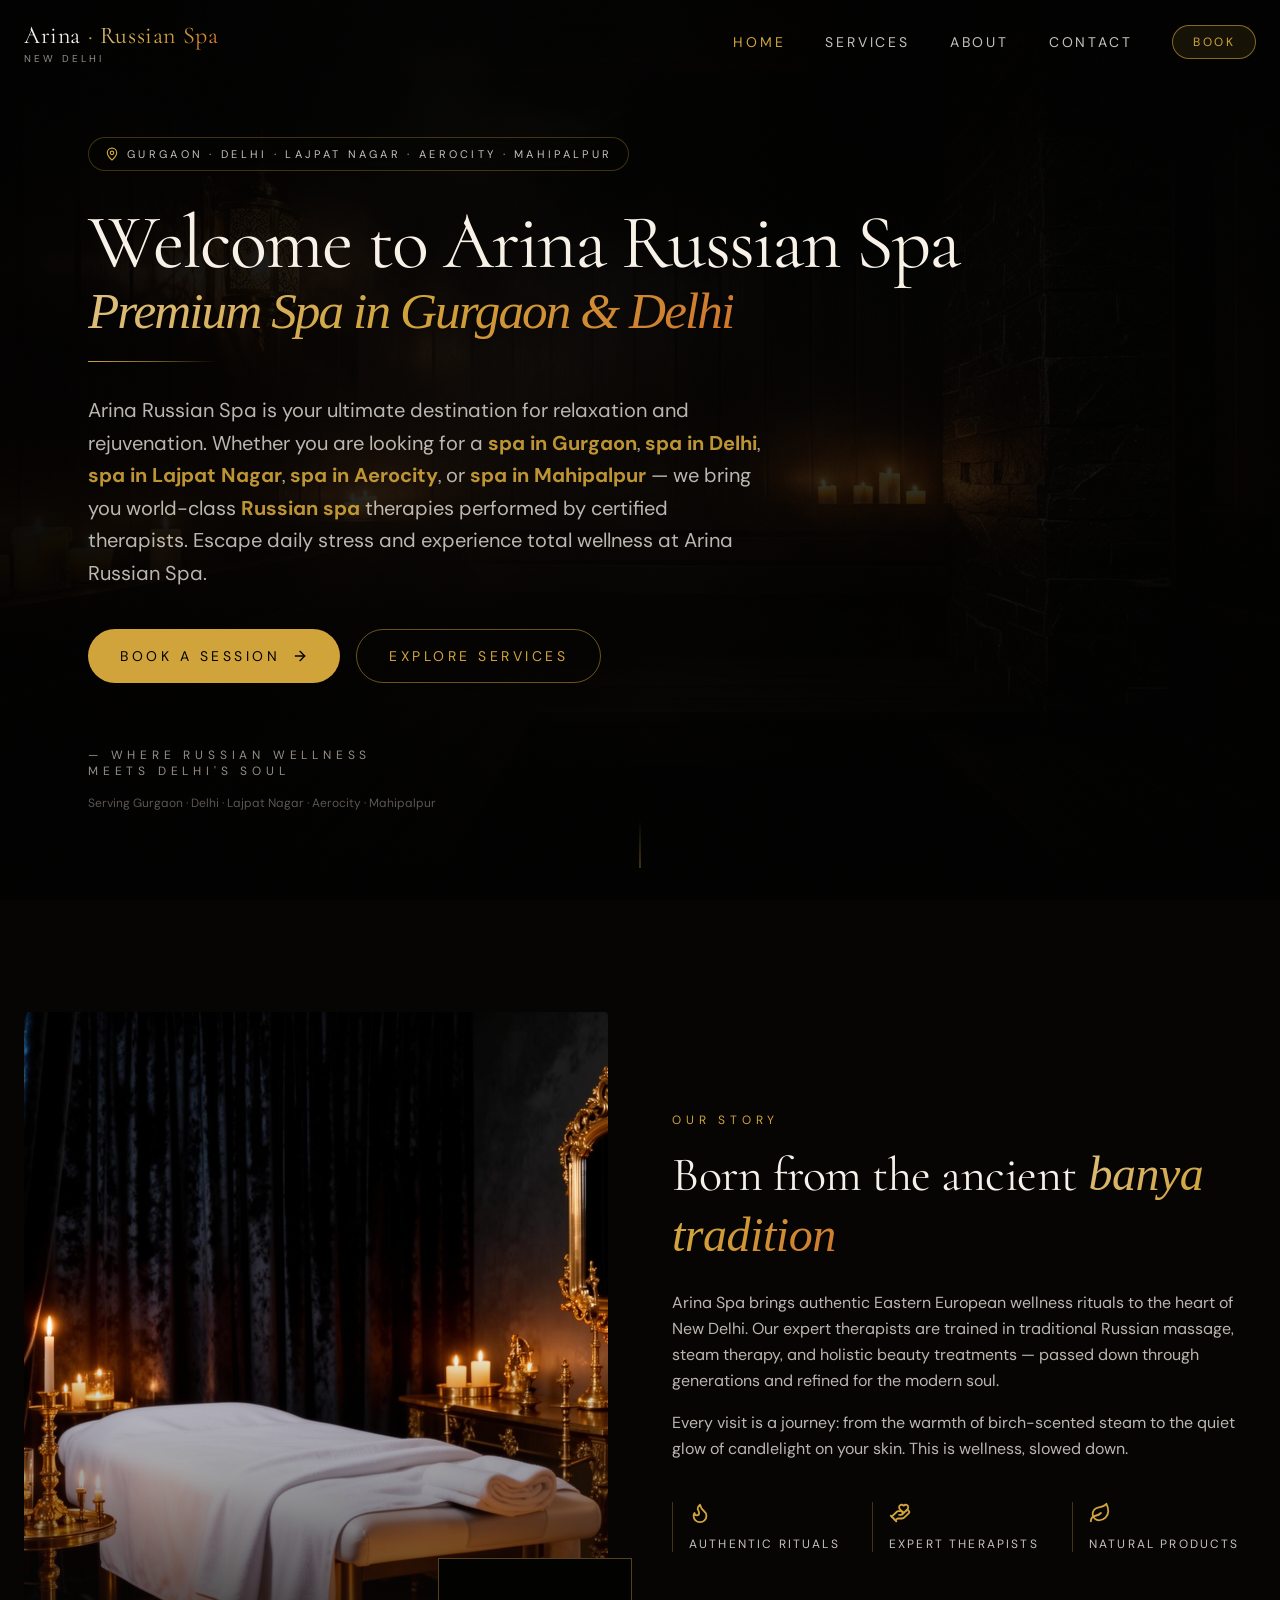
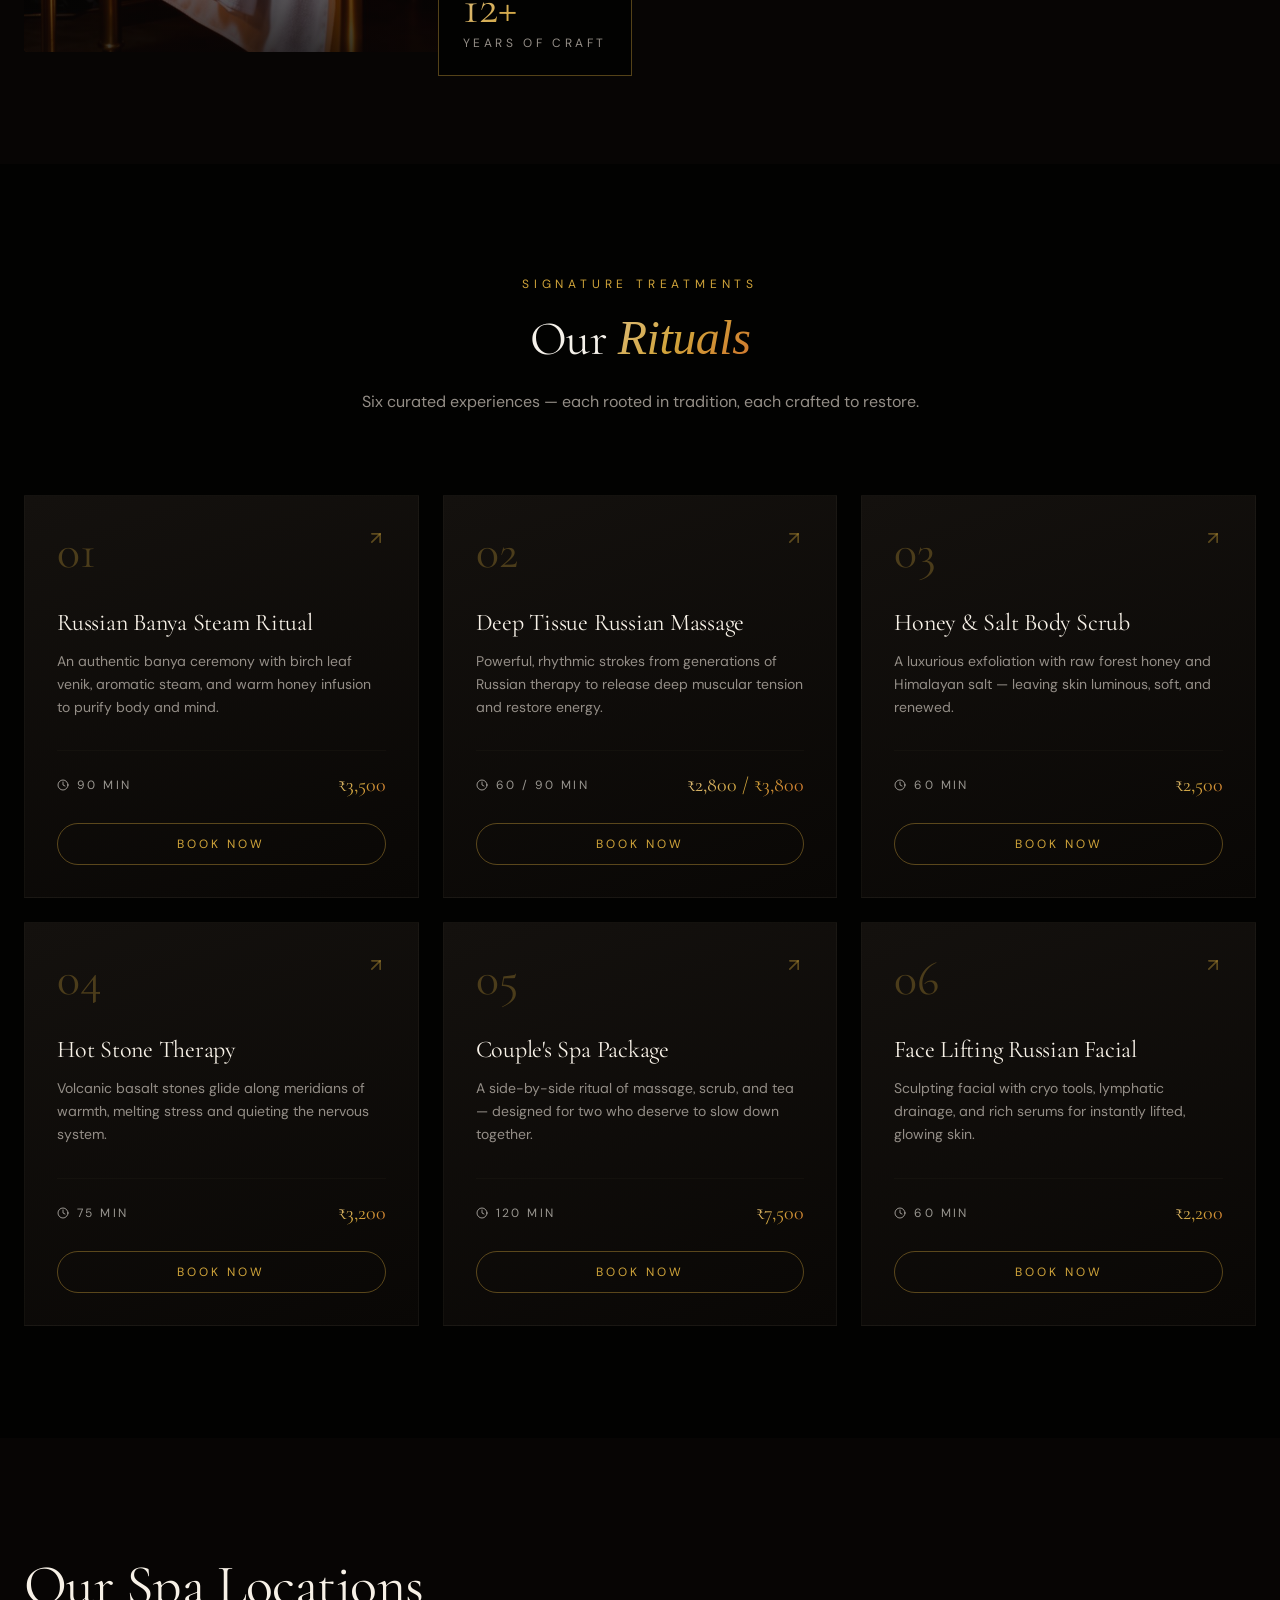
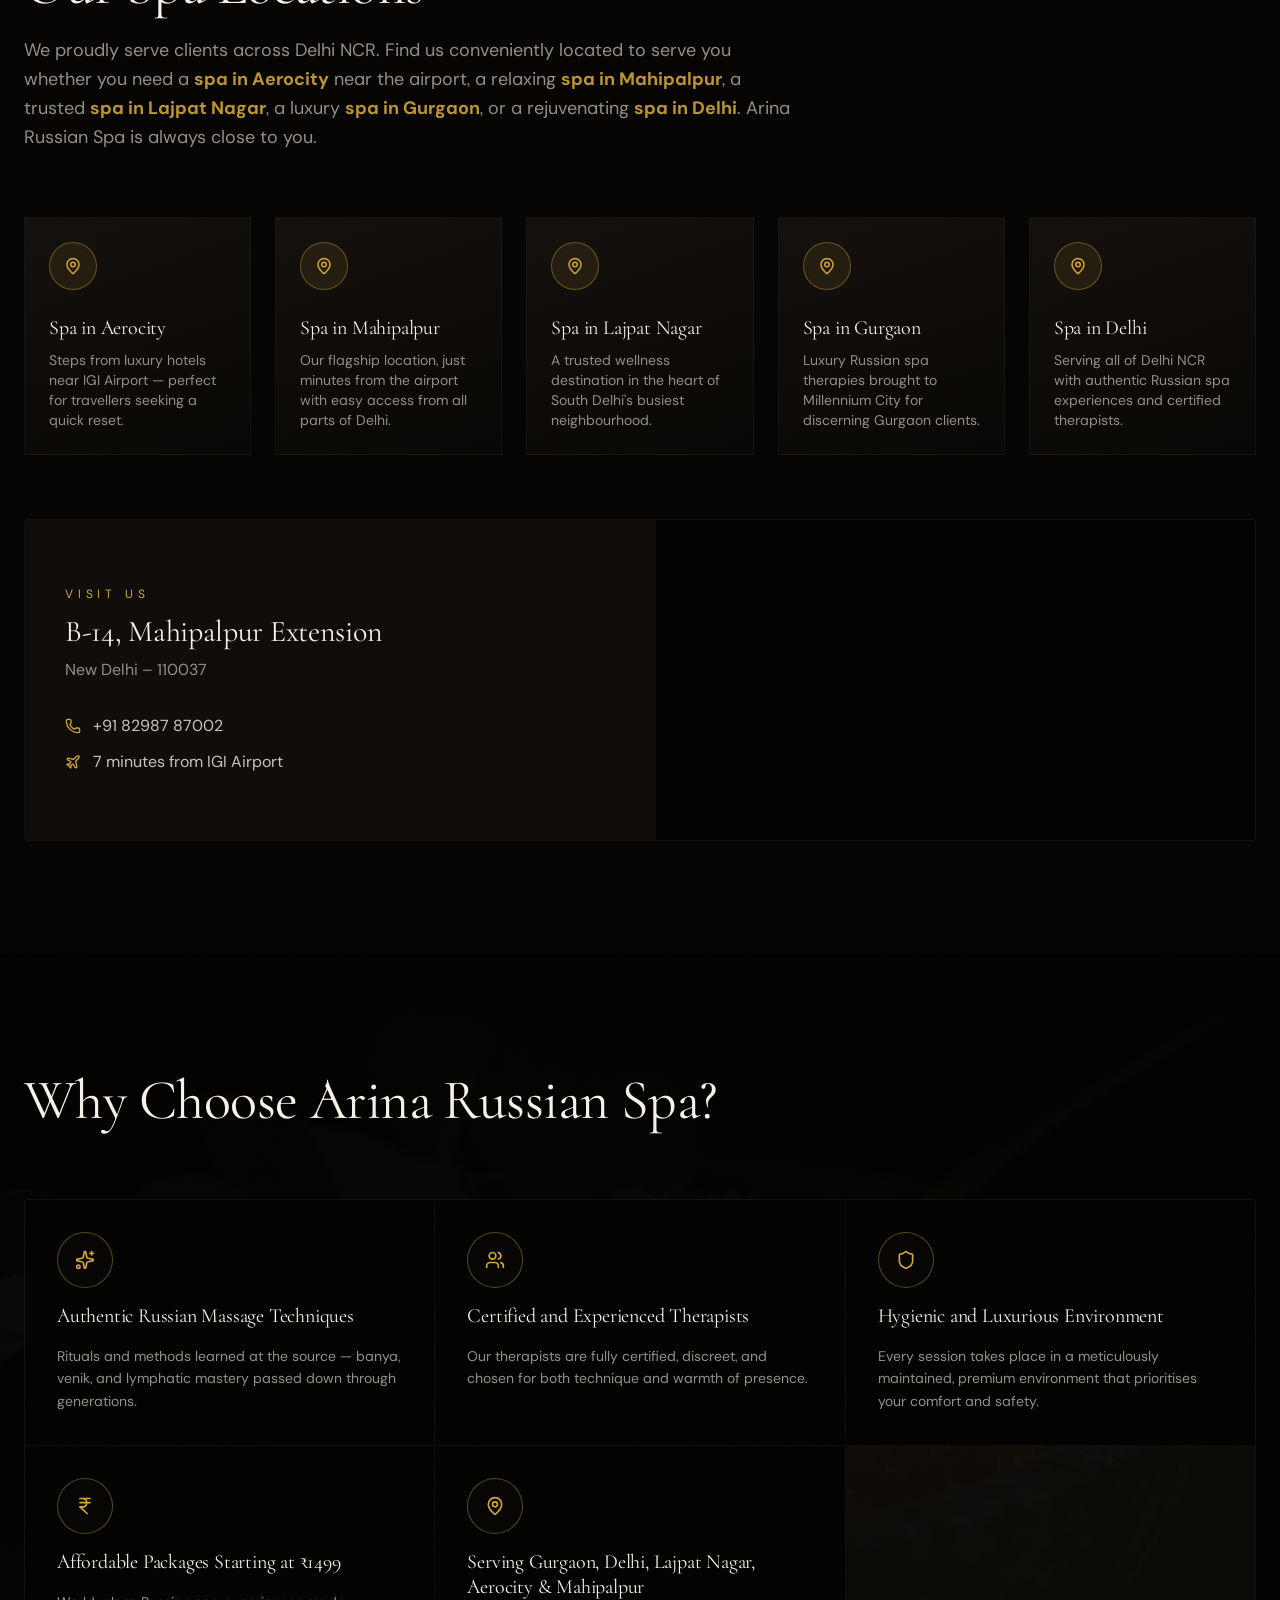
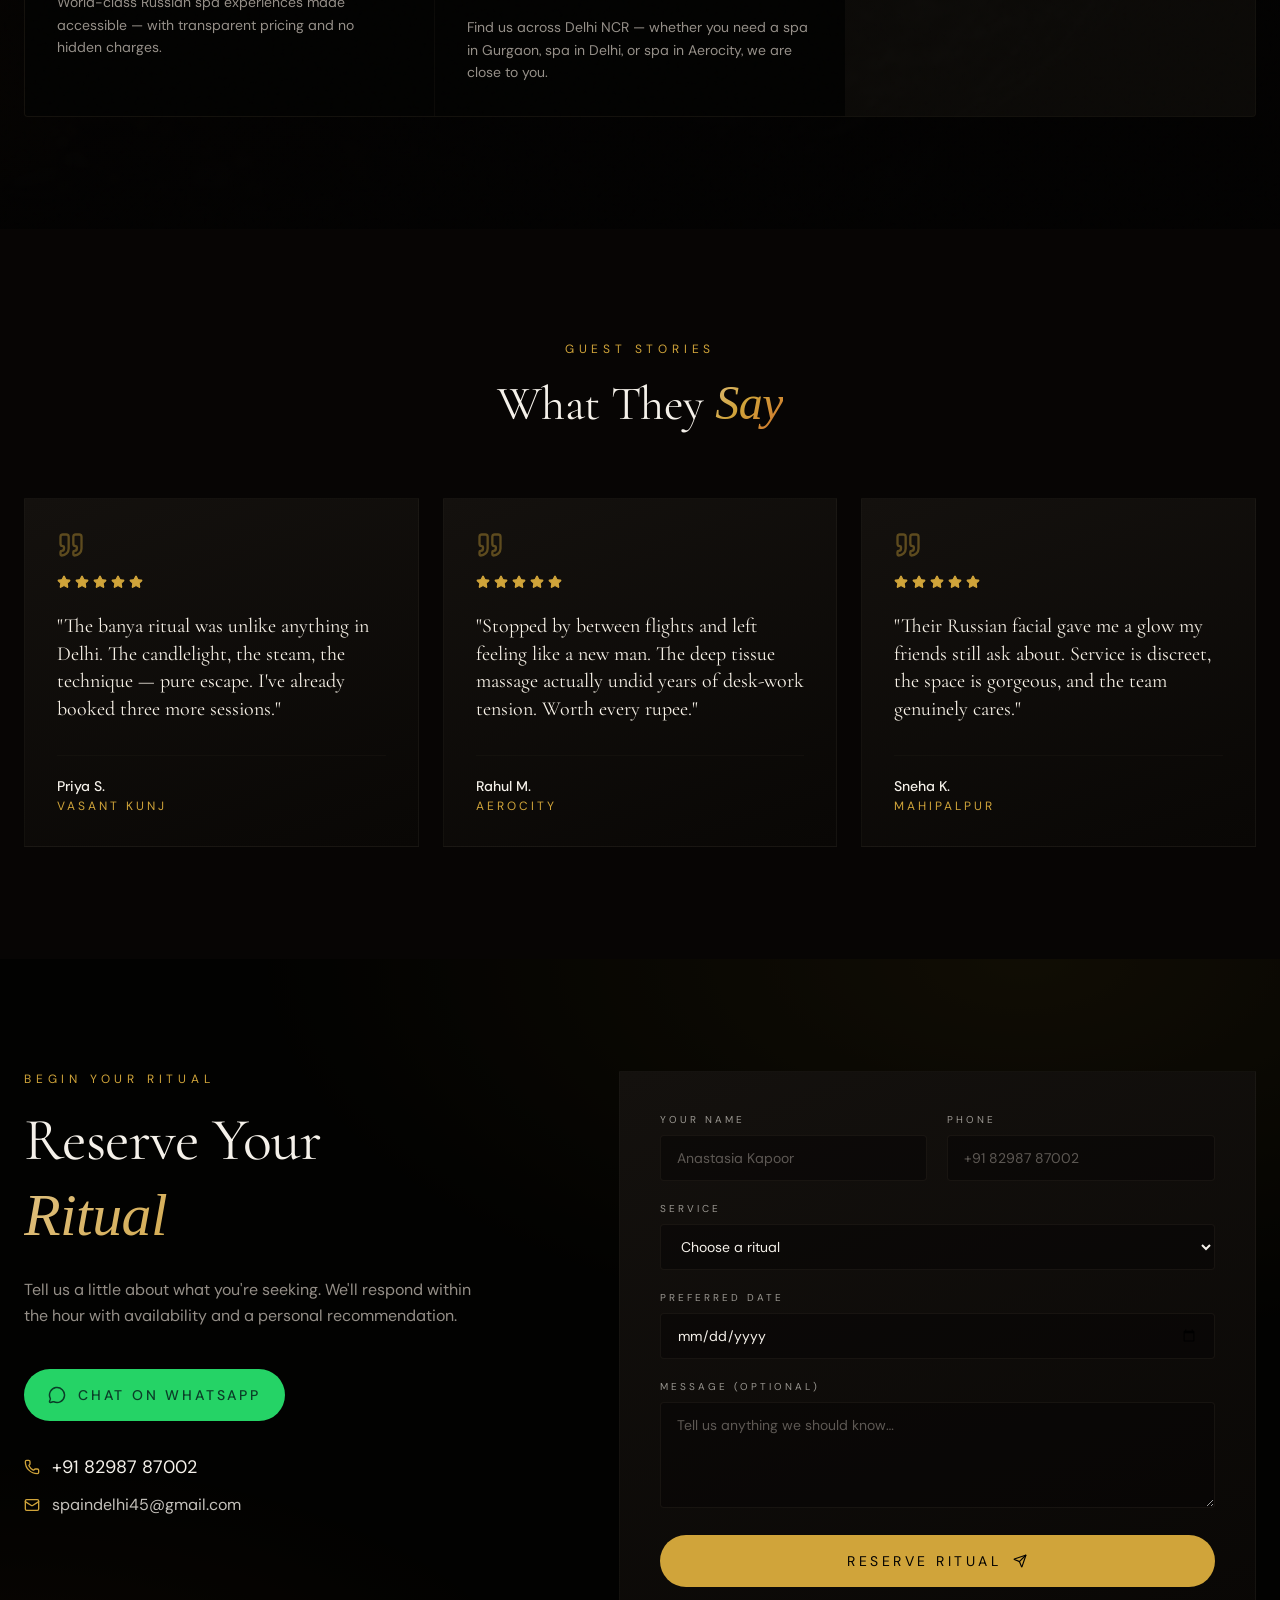
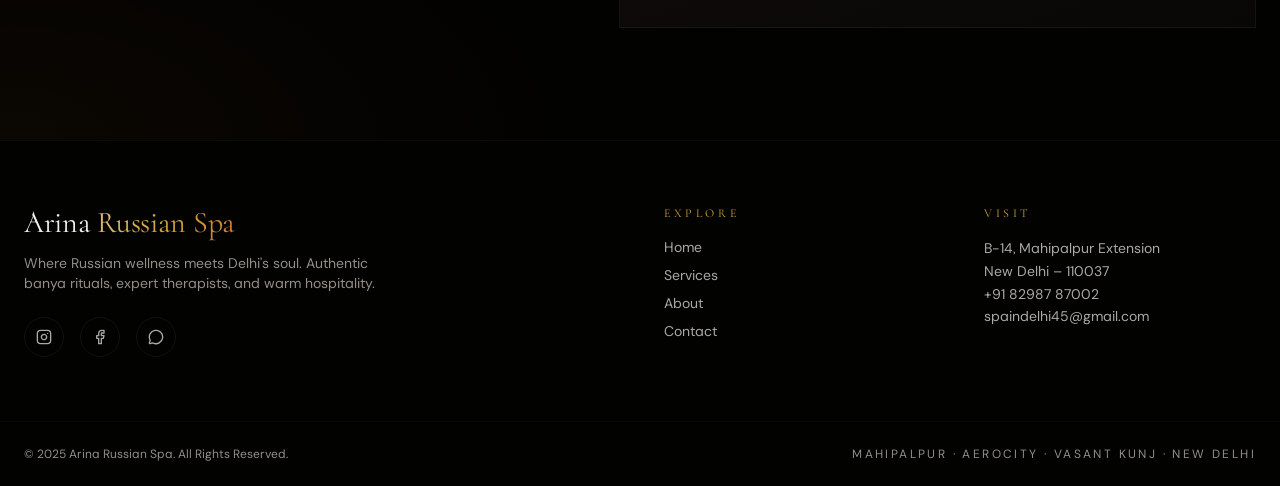
==== commit 1a674251: "Add files via upload" ====
--- a/index.html
+++ b/index.html
@@ -47,8 +47,8 @@
       "serviceType": ["Swedish Massage", "Deep Tissue Massage", "Russian Massage", "Aromatherapy", "Couple Massage"]
     }
     </script>
-    <script type="module" crossorigin src="/assets/main--KN8gH71.js"></script>
-    <link rel="stylesheet" crossorigin href="/assets/main-CPyEKlVS.css">
+    <script type="module" crossorigin src="./assets/main-Qrg7hrIZ.js"></script>
+    <link rel="stylesheet" crossorigin href="./assets/main-CPyEKlVS.css">
   </head>
   <body class="dark">
     <div id="app"></div>
